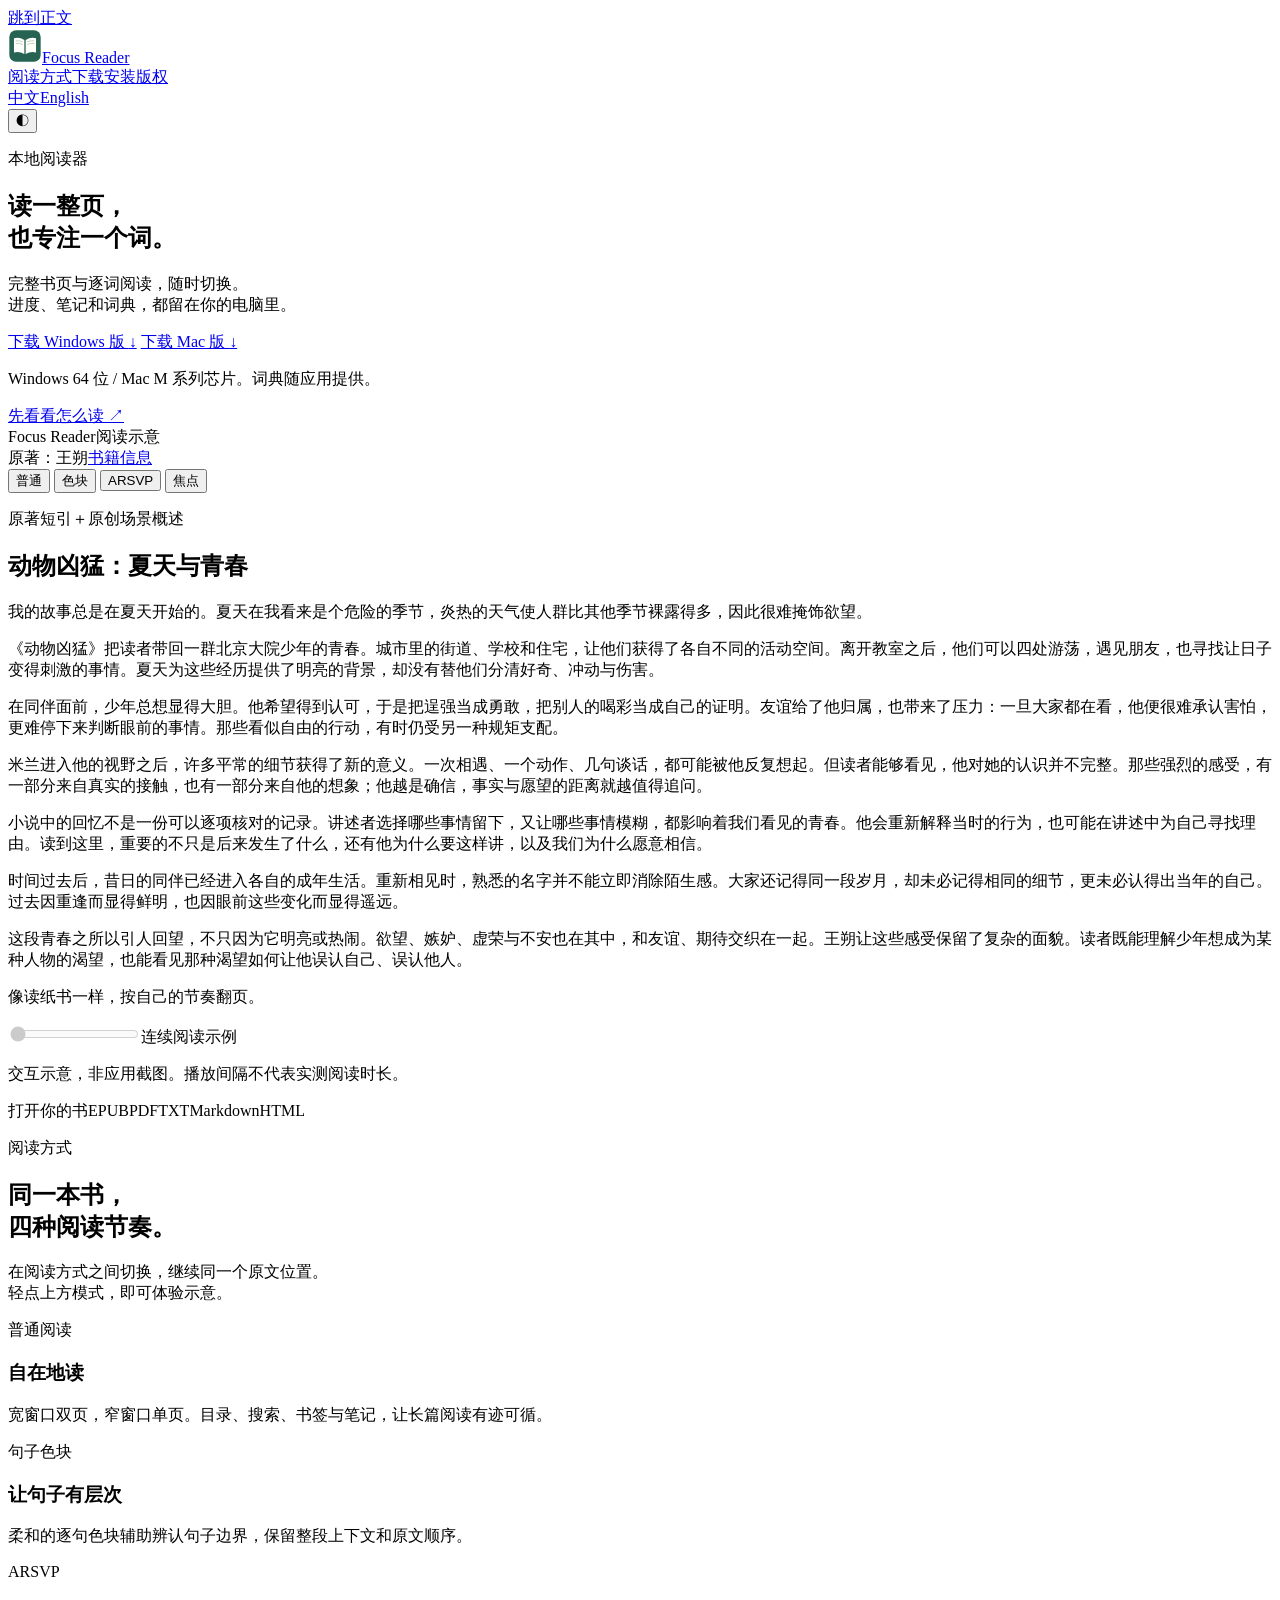
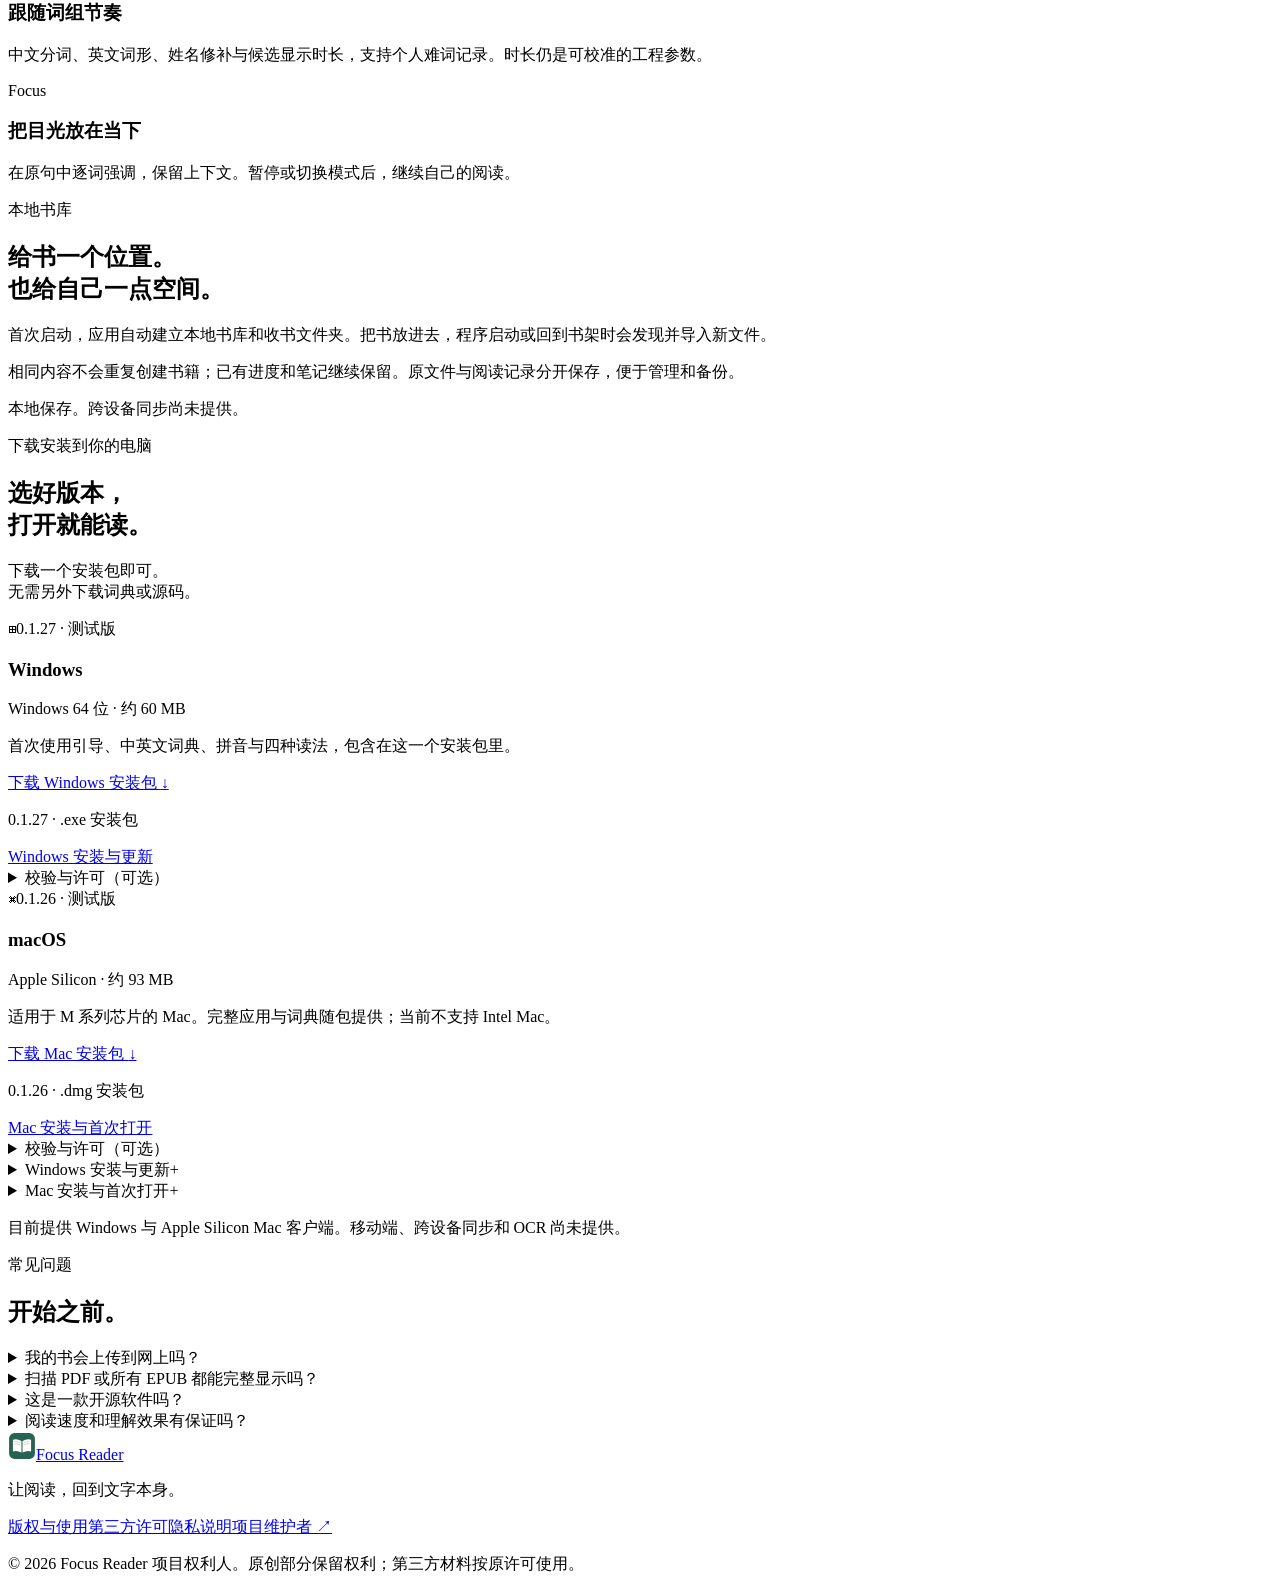
==== index.html @ 26885575 "Prevent stale cached scripts from truncating the Focus reading demo" ====
<!doctype html>
<html lang="zh-CN">
<head>
  <meta charset="UTF-8">
  <meta name="viewport" content="width=device-width,initial-scale=1">
  <meta name="description" content="Focus Reader，本地桌面阅读器。普通阅读、逐句色块、中英文 ARSVP 与焦点跟读，让阅读保持自己的节奏。">
  <meta http-equiv="Content-Security-Policy" content="default-src 'self'; script-src 'self'; style-src 'self'; img-src 'self' data:; connect-src 'self'; object-src 'none'; base-uri 'self'; form-action 'none'">
  <meta name="referrer" content="strict-origin-when-cross-origin">
  <meta name="color-scheme" content="light dark">
  <title>Focus Reader · 把注意力留给文字</title>
  <link rel="icon" href="icon.svg" type="image/svg+xml">
  <script src="assets/language.ee6a995ed6f2.js"></script>
  <link rel="stylesheet" href="assets/styles.e9c4fc1f1f86.css">
  <script src="assets/site.2d496750d5d3.js" defer></script>
</head>
<body>
  <a class="skip" href="#main">跳到正文</a>
  <header class="nav wrap">
    <a class="brand" href="./" aria-label="Focus Reader 首页"><img src="icon.svg" alt="" width="34" height="34">Focus Reader</a>
    <nav aria-label="主导航"><a href="#experience">阅读方式</a><a href="#download">下载安装</a><a href="copyright.html">版权</a></nav>
    <div class="nav-controls"><div class="language-switch" aria-label="切换网站语言"><a href="?lang=zh" data-language="zh" lang="zh-CN">中文</a><a href="en/?lang=en" data-language="en" lang="en">English</a></div><button class="theme" id="theme-toggle" type="button" aria-label="切换深色外观" aria-pressed="false">◐</button></div>
  </header>
  <main id="main">
    <section class="hero wrap" aria-labelledby="hero-title">
      <div class="hero-copy">
        <p class="eyebrow">本地阅读器</p>
        <h1 id="hero-title">读一整页，<br>也专注一个词。</h1>
        <p class="lead">完整书页与逐词阅读，随时切换。<br>进度、笔记和词典，都留在你的电脑里。</p>
        <div class="hero-actions">
          <a class="button primary" data-windows-download href="https://github.com/f4freak1995-dev/focus-reader/releases/download/v0.1.27-windows/Focus-Reader-0.1.27-Windows-x64-setup.exe">下载 Windows 版 <span aria-hidden="true">↓</span></a>
          <a class="button secondary" data-mac-download href="https://github.com/f4freak1995-dev/focus-reader/releases/download/v0.1.26-macos-testing/Focus-Reader-0.1.26-macOS-AppleSilicon-testing.dmg">下载 Mac 版 <span aria-hidden="true">↓</span></a>
        </div>
        <p class="hero-note">Windows 64 位 / Mac M 系列芯片。词典随应用提供。</p>
        <a class="text-link" href="#experience">先看看怎么读 <span aria-hidden="true">↗</span></a>
      </div>
      <div class="reader-demo" aria-label="阅读界面交互示意">
        <div class="demo-top"><span><i class="window-dot"></i><i class="window-dot"></i><i class="window-dot"></i></span><span>Focus Reader</span><span class="demo-top-right">阅读示意</span></div>
        <div class="demo-inner">
          <div class="demo-meta"><span data-sample-slot="author">原著：王朔</span><a data-sample-slot="source" href="https://opac.uibe.edu.cn/opac/book/7332062c96f7b9ac495d5353db7b7476">书籍信息</a></div>
          <div class="tabs" role="tablist" aria-label="体验四种阅读模式">
            <button id="tab-normal" role="tab" aria-selected="true" aria-controls="reading-panel" tabindex="0" data-mode="normal">普通</button>
            <button id="tab-color" role="tab" aria-selected="false" aria-controls="reading-panel" tabindex="-1" data-mode="color">色块</button>
            <button id="tab-arsvp" role="tab" aria-selected="false" aria-controls="reading-panel" tabindex="-1" data-mode="arsvp">ARSVP</button>
            <button id="tab-focus" role="tab" aria-selected="false" aria-controls="reading-panel" tabindex="-1" data-mode="focus">焦点</button>
          </div>
          <div id="reading-panel" class="page-text normal" role="tabpanel" aria-labelledby="tab-normal" tabindex="0">
            <p class="chapter-label" data-sample-slot="edition">原著短引＋原创场景概述</p>
            <h2 data-sample-slot="title">动物凶猛：夏天与青春</h2>
            <div class="sample" data-sample-slot="text">
<p class="sample-paragraph"><span class="s1">我的故事总是在夏天开始的。</span><span class="s2">夏天在我看来是个危险的季节，炎热的天气使人群比其他季节裸露得多，因此很难掩饰欲望。</span></p>
<p class="sample-paragraph"><span class="s1">《动物凶猛》把读者带回一群北京大院少年的青春。</span><span class="s2">城市里的街道、学校和住宅，让他们获得了各自不同的活动空间。</span><span class="s3">离开教室之后，他们可以四处游荡，遇见朋友，也寻找让日子变得刺激的事情。</span><span class="s1">夏天为这些经历提供了明亮的背景，却没有替他们分清好奇、冲动与伤害。</span></p>
<p class="sample-paragraph"><span class="s1">在同伴面前，少年总想显得大胆。</span><span class="s2">他希望得到认可，于是把逞强当成勇敢，把别人的喝彩当成自己的证明。</span><span class="s3">友谊给了他归属，也带来了压力：一旦大家都在看，他便很难承认害怕，更难停下来判断眼前的事情。</span><span class="s1">那些看似自由的行动，有时仍受另一种规矩支配。</span></p>
<p class="sample-paragraph"><span class="s1">米兰进入他的视野之后，许多平常的细节获得了新的意义。</span><span class="s2">一次相遇、一个动作、几句谈话，都可能被他反复想起。</span><span class="s3">但读者能够看见，他对她的认识并不完整。</span><span class="s1">那些强烈的感受，有一部分来自真实的接触，也有一部分来自他的想象；他越是确信，事实与愿望的距离就越值得追问。</span></p>
<p class="sample-paragraph"><span class="s1">小说中的回忆不是一份可以逐项核对的记录。</span><span class="s2">讲述者选择哪些事情留下，又让哪些事情模糊，都影响着我们看见的青春。</span><span class="s3">他会重新解释当时的行为，也可能在讲述中为自己寻找理由。</span><span class="s1">读到这里，重要的不只是后来发生了什么，还有他为什么要这样讲，以及我们为什么愿意相信。</span></p>
<p class="sample-paragraph"><span class="s1">时间过去后，昔日的同伴已经进入各自的成年生活。</span><span class="s2">重新相见时，熟悉的名字并不能立即消除陌生感。</span><span class="s3">大家还记得同一段岁月，却未必记得相同的细节，更未必认得出当年的自己。</span><span class="s1">过去因重逢而显得鲜明，也因眼前这些变化而显得遥远。</span></p>
<p class="sample-paragraph"><span class="s1">这段青春之所以引人回望，不只因为它明亮或热闹。</span><span class="s2">欲望、嫉妒、虚荣与不安也在其中，和友谊、期待交织在一起。</span><span class="s3">王朔让这些感受保留了复杂的面貌。</span><span class="s1">读者既能理解少年想成为某种人物的渴望，也能看见那种渴望如何让他误认自己、误认他人。</span></p>
</div>
            <div class="word-stage" hidden><span class="word-label">当前词组</span><strong id="current-word" data-sample-slot="firstWord">我的</strong></div>
            <div class="focus-line" hidden></div>

          </div>
          <p class="demo-hint" id="mode-caption" aria-live="polite">像读纸书一样，按自己的节奏翻页。</p>
          <div class="demo-controls" hidden>
            <button id="play-demo" class="play" type="button" aria-pressed="false">开始体验</button>
            <button id="restart-demo" class="demo-restart" type="button" aria-label="从头阅读">↺</button>
            <label class="demo-speed"><span>速度</span><select id="demo-speed"><option value="1">1×</option><option value="1.5">1.5×</option><option value="2">2×</option></select></label>
          </div>
          <div class="demo-progress"><input id="demo-seek" type="range" min="0" max="30" step="1" value="0" aria-label="示例阅读位置" disabled><span id="demo-location" data-sample-slot="progress">连续阅读示例</span></div>
        </div>
        <p class="demo-disclaimer">交互示意，非应用截图。播放间隔不代表实测阅读时长。</p>
      </div>
    </section>
    <div class="format-strip wrap"><span>打开你的书</span><span>EPUB</span><span>PDF</span><span>TXT</span><span>Markdown</span><span>HTML</span></div>
    <section id="experience" class="section wrap" aria-labelledby="experience-title">
      <div class="section-heading"><p class="eyebrow">阅读方式</p><h2 id="experience-title">同一本书，<br>四种阅读节奏。</h2><p>在阅读方式之间切换，继续同一个原文位置。<br>轻点上方模式，即可体验示意。</p></div>
      <div class="features">
        <article><span class="feature-no">普通阅读</span><h3>自在地读</h3><p>宽窗口双页，窄窗口单页。目录、搜索、书签与笔记，让长篇阅读有迹可循。</p></article>
        <article><span class="feature-no">句子色块</span><h3>让句子有层次</h3><p>柔和的逐句色块辅助辨认句子边界，保留整段上下文和原文顺序。</p></article>
        <article><span class="feature-no">ARSVP</span><h3>跟随词组节奏</h3><p>中文分词、英文词形、姓名修补与候选显示时长，支持个人难词记录。时长仍是可校准的工程参数。</p></article>
        <article><span class="feature-no">Focus</span><h3>把目光放在当下</h3><p>在原句中逐词强调，保留上下文。暂停或切换模式后，继续自己的阅读。</p></article>
      </div>
    </section>
    <section class="library-section">
      <div class="wrap library-grid"><div><p class="eyebrow">本地书库</p><h2>给书一个位置。<br>也给自己一点空间。</h2></div><div class="library-copy"><p>首次启动，应用自动建立本地书库和收书文件夹。把书放进去，程序启动或回到书架时会发现并导入新文件。</p><p>相同内容不会重复创建书籍；已有进度和笔记继续保留。原文件与阅读记录分开保存，便于管理和备份。</p><span class="small-label">本地保存。跨设备同步尚未提供。</span></div></div>
    </section>
    <section id="download" class="section wrap" aria-labelledby="download-title">
      <div class="download-heading"><div><p class="eyebrow">下载安装到你的电脑</p><h2 id="download-title">选好版本，<br>打开就能读。</h2></div><p>下载一个安装包即可。<br>无需另外下载词典或源码。</p></div>
      <div class="download-platforms">
        <article class="download-card windows-download" id="windows-release" data-platform="windows">
          <div class="card-top"><span class="platform-icon" aria-hidden="true">⊞</span><span class="pill">0.1.27 · 测试版</span></div>
          <h3>Windows</h3><p class="platform-detail">Windows 64 位 · 约 60 MB</p>
          <p>首次使用引导、中英文词典、拼音与四种读法，包含在这一个安装包里。</p>
          <a class="button primary" data-windows-download href="https://github.com/f4freak1995-dev/focus-reader/releases/download/v0.1.27-windows/Focus-Reader-0.1.27-Windows-x64-setup.exe">下载 Windows 安装包 <span aria-hidden="true">↓</span></a>
          <p class="download-status" id="windows-status">0.1.27 · .exe 安装包</p>
          <a class="text-link" href="#windows-install">Windows 安装与更新</a>
          <details class="checksum"><summary>校验与许可（可选）</summary><code id="windows-hash">50075d830ff467c4a71d634f4842d98f9c08872d10078eed18a9a4a5bb893d3d</code><p><a href="https://github.com/f4freak1995-dev/focus-reader/releases/download/v0.1.27-windows/SHA256SUMS.txt">下载校验清单</a> · <a href="https://github.com/f4freak1995-dev/focus-reader/releases/download/v0.1.27-windows/Focus-Reader-0.1.27-Third-Party-Notices.zip">第三方通知</a></p><p>当前 Windows 测试版未做发布签名。</p></details>
        </article>
        <article class="download-card mac-download" data-platform="mac">
          <div class="card-top"><span class="platform-icon" aria-hidden="true">⌘</span><span class="pill">0.1.26 · 测试版</span></div>
          <h3>macOS</h3><p class="platform-detail">Apple Silicon · 约 93 MB</p>
          <p>适用于 M 系列芯片的 Mac。完整应用与词典随包提供；当前不支持 Intel Mac。</p>
          <a class="button primary" data-mac-download href="https://github.com/f4freak1995-dev/focus-reader/releases/download/v0.1.26-macos-testing/Focus-Reader-0.1.26-macOS-AppleSilicon-testing.dmg">下载 Mac 安装包 <span aria-hidden="true">↓</span></a>
          <p class="download-status" id="mac-status">0.1.26 · .dmg 安装包</p>
          <a class="text-link" href="#mac-install">Mac 安装与首次打开</a>
          <details class="checksum"><summary>校验与许可（可选）</summary><code id="mac-hash">46694acb97533a082efba105bd6e0d83851840b0fd268b4d8a2ce6a891030dfa</code><p><a href="https://github.com/f4freak1995-dev/focus-reader/releases/download/v0.1.26-macos-testing/SHA256SUMS.txt">下载校验清单</a> · <a href="third-party.html">第三方许可</a></p><p>当前 Mac 测试版尚未经过 Apple 公证。</p></details>
        </article>
      </div>
      <div class="installation-guides" id="install">
        <details class="platform-install" id="windows-install"><summary><span>Windows 安装与更新</span><span aria-hidden="true">+</span></summary><div class="platform-install-content">
          <ol class="install-steps"><li><span class="step-number" aria-hidden="true">1</span><h4>下载一个安装包</h4><p>点击 Windows 下载按钮，在“下载”文件夹中找到 .exe 文件。</p></li><li><span class="step-number" aria-hidden="true">2</span><h4>双击，按向导安装</h4><p>程序和词典一起安装。已有安装版可用新版安装包更新，无需删除原书库。</p></li><li><span class="step-number" aria-hidden="true">3</span><h4>打开自己的书</h4><p>从桌面或开始菜单打开 Focus Reader，导入书籍，或先试读内置示例。</p></li></ol>
          <p class="books-tip">首次启动自动建立本地书库，也可以在应用中选择书库目录。</p>
          <p class="help-reference">若系统提示未知发布者，请先确认安装包来自本页，并核对校验信息。不要关闭系统安全保护。</p>
        </div></details>
        <details class="platform-install" id="mac-install"><summary><span>Mac 安装与首次打开</span><span aria-hidden="true">+</span></summary><div class="platform-install-content"><div id="mac-install-steps" class="install-guide"><h3>下载后，这样安装</h3><ol class="install-steps"><li><span class="step-number" aria-hidden="true">1</span><h4>打开下载的文件</h4><p>在访达的“下载”文件夹中，双击刚下载的 <strong>.dmg</strong> 文件。</p></li><li><span class="step-number" aria-hidden="true">2</span><h4>拖进“应用程序”</h4><p>在打开的窗口里，把 <strong>Focus Reader</strong> 拖到 <strong>Applications（应用程序）</strong> 文件夹。</p></li><li><span class="step-number" aria-hidden="true">3</span><h4>打开，开始阅读</h4><p>从访达的“应用程序”打开 <strong>Focus Reader</strong>。首次启动会自动建立书库。</p></li></ol>
        <p class="books-tip">以后收书：把书放进 <strong>文稿 → Focus Reader → Books</strong>，启动应用或回到书架时会自动导入。</p></div> <details id="mac-open-help" class="install-help">
          <summary>Mac 提示“Apple 无法检查其是否包含恶意软件”？</summary>
          <div class="open-help-content">
            <div class="alert-example" aria-label="无法打开提示的文字示意"><img src="icon.svg" alt="" width="40" height="40"><div><span class="example-label">提示示意</span><p>无法打开“Focus Reader”，因为 Apple 无法检查其是否包含恶意软件。</p></div></div>
            <p class="help-context">当前 Mac 测试版尚未经过 Apple 公证，所以系统可能出现这类提示。<strong>这不表示 Apple 已确认应用安全。</strong> 下面的方法只适用于“无法检查”或“无法验证开发者”；请先确认安装包来自本页，并在你信任该应用、确认文件未被改动时继续。</p>
            <h4>按顺序操作</h4>
            <ol class="open-help-steps">
              <li><strong>先关闭提示。</strong> 点弹窗里的“好”或“完成”。“在访达中显示”只会定位文件，不会打开应用。</li>
              <li><strong>把应用装进“应用程序”。</strong> 如果还停留在有两个图标的 DMG 窗口，把 Focus Reader 拖到 Applications（应用程序），等复制完成。</li>
              <li><strong>从“应用程序”尝试打开一次。</strong> 打开访达 → 应用程序，双击 Focus Reader。若再次出现同样提示，关闭它，再做下一步。</li>
              <li><strong>打开“隐私与安全性”。</strong> 点屏幕左上角  → 系统设置 → 隐私与安全性，向下滚动到“安全性”附近。</li>
              <li><strong>找到 Focus Reader 的拦截记录。</strong> 确认提示对应的是 Focus Reader，然后点旁边的“仍要打开”（文字可能随系统版本稍有不同）。</li>
              <li><strong>再次确认“打开”。</strong> 按 macOS 的提示完成确认，再点“打开”。成功后，以后通常可以直接从“应用程序”启动。</li>
            </ol>
            <div class="settings-example" aria-label="系统设置路径示意"><span> 系统设置</span><span aria-hidden="true">→</span><span>隐私与安全性</span><span aria-hidden="true">→</span><span>Focus Reader 的提示</span><span class="example-choice">仍要打开</span><small>路径示意，实际界面以你的 macOS 版本为准。</small></div>
            <div class="help-cases">
              <div><h4>没有找到“仍要打开”？</h4><p>先确认第 2 步复制已完成，并且第 3 步打开的是“应用程序”里的 Focus Reader。再尝试打开一次，返回“隐私与安全性”查看，并向下滚动。公司或学校管理的 Mac 可能限制此操作，需要联系管理员。</p></div>
              <div><h4>提示“已损坏”或“将损坏你的电脑”？</h4><p>这是另一类提示，请停止打开，重新从官方下载并反馈完整提示。此教程不适用于这类警告，也不能保证重新下载就能解决。</p></div>
              <div><h4>提示与芯片或版本不兼容？</h4><p>点  → 关于本机，核对 macOS 版本和芯片。当前 Mac 安装包仅供 M 系列芯片使用，Intel Mac 不能使用这个包。</p></div>
            </div>
            <p class="help-reference">步骤依据 <a href="https://support.apple.com/zh-cn/102445" rel="noopener noreferrer">Apple 官方打开 App 说明</a>。仍无法启动时，<a href="https://github.com/f4freak1995-dev/focus-reader/issues/new" rel="noopener noreferrer">反馈启动问题</a>，附上系统版本、芯片和提示文字；截图请只保留错误窗口并遮盖个人信息。</p>
          </div>
        </details></div></details>
      </div>
      <p class="release-boundary">目前提供 Windows 与 Apple Silicon Mac 客户端。移动端、跨设备同步和 OCR 尚未提供。</p>
    </section>
    <section class="faq wrap section" aria-labelledby="faq-title"><div class="faq-title"><p class="eyebrow">常见问题</p><h2 id="faq-title">开始之前。</h2></div><div class="faq-list">
      <details><summary>我的书会上传到网上吗？</summary><p>当前应用使用本地书库，没有账号或云同步。本网站不会读取你的书籍，不含追踪脚本；外部托管服务仍会按自身政策记录访问信息。</p></details>
      <details><summary>扫描 PDF 或所有 EPUB 都能完整显示吗？</summary><p>当前没有 OCR。扫描 PDF 可以看原页；复杂排版、脚注和出版样式仍在改进。真正加密的 EPUB 正文也存在限制。</p></details>
      <details><summary>这是一款开源软件吗？</summary><p>目前原创阅读器源码保持非公开。公开网站只提供产品信息、发布说明及许可通知；第三方组件继续遵循各自许可。</p></details>
      <details><summary>阅读速度和理解效果有保证吗？</summary><p>没有。ARSVP 和焦点模式提供另一种呈现方式，候选时长需要实际阅读校准；本项目不声称已有提高理解能力的验证结论。</p></details>
    </div></section>
  </main>
  <footer class="wrap footer"><div class="footer-brand"><a class="brand" href="./"><img src="icon.svg" alt="" width="28" height="28">Focus Reader</a><p>让阅读，回到文字本身。</p></div><div class="footer-links"><a href="copyright.html">版权与使用</a><a href="third-party.html">第三方许可</a><a href="privacy.html">隐私说明</a><a href="https://github.com/f4freak1995-dev" rel="noopener noreferrer">项目维护者 ↗</a></div><p class="copyright">© 2026 Focus Reader 项目权利人。原创部分保留权利；第三方材料按原许可使用。</p></footer>
</body>
</html>
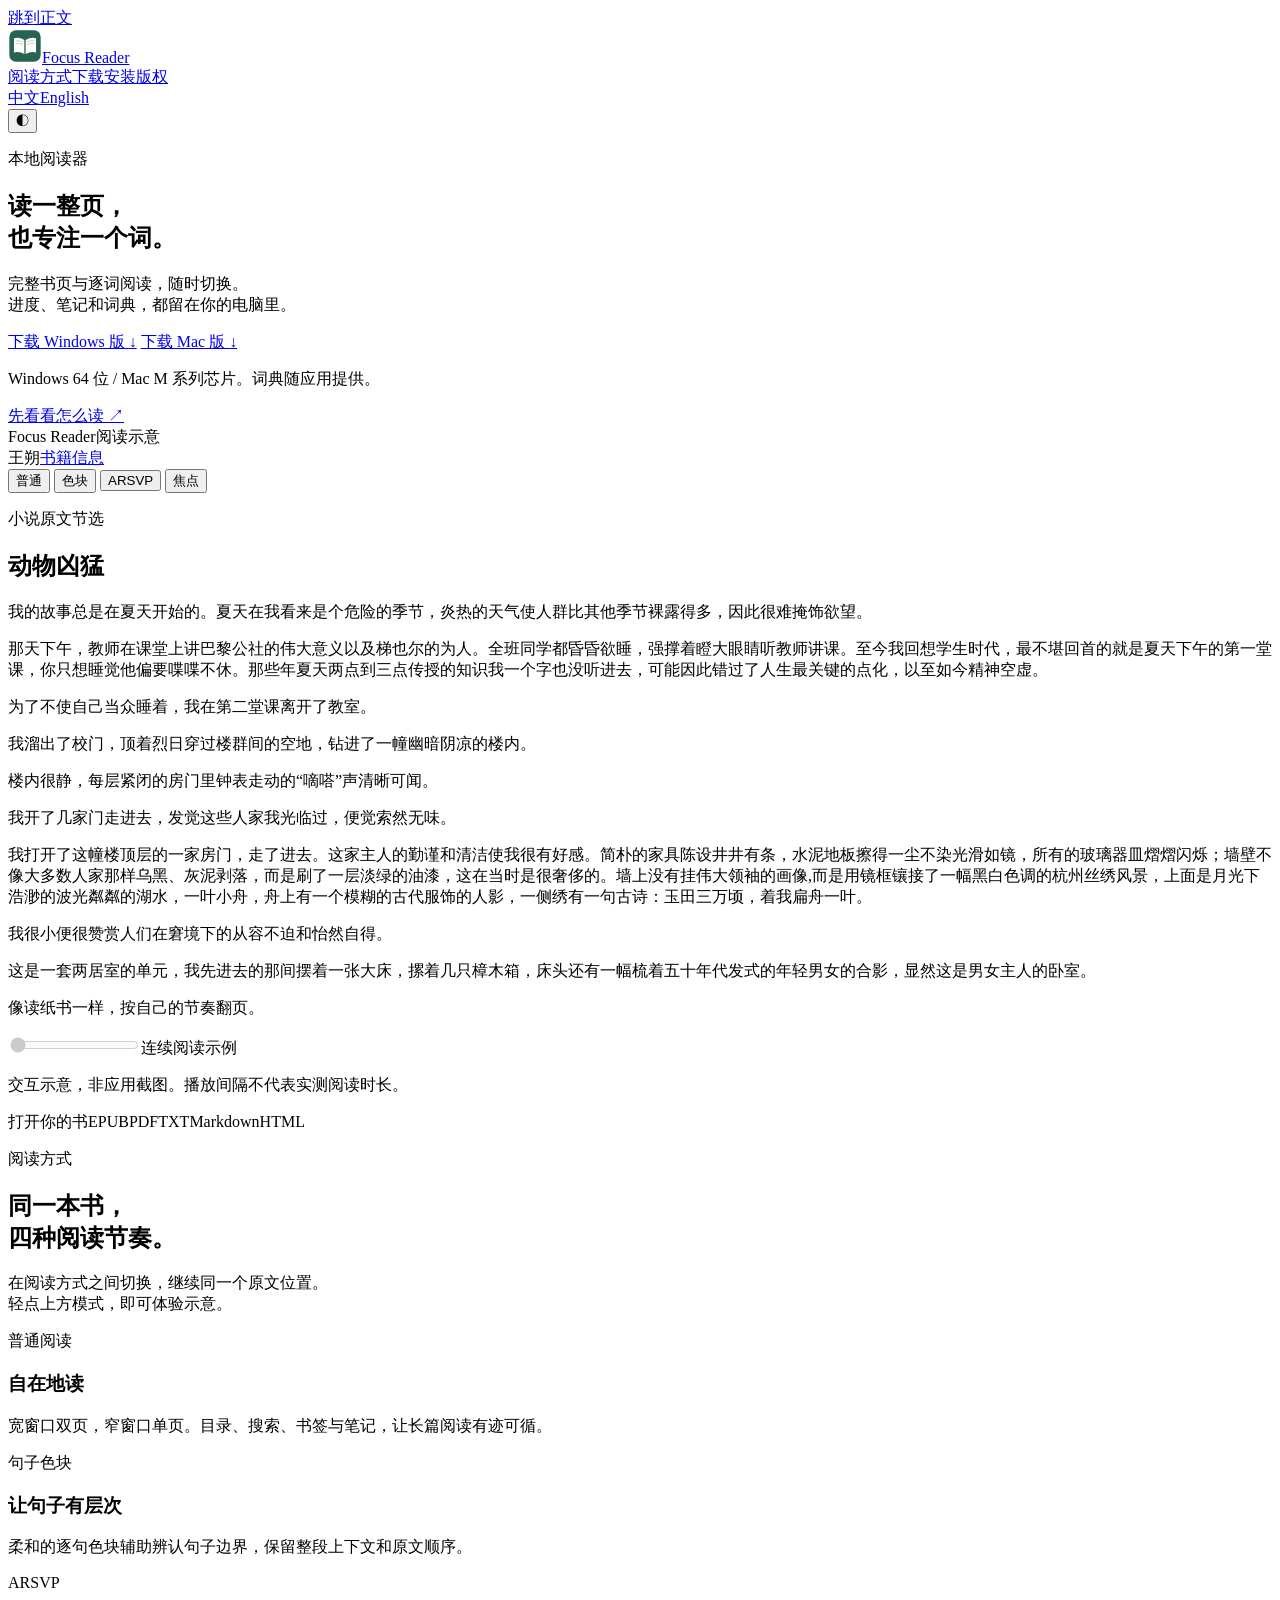
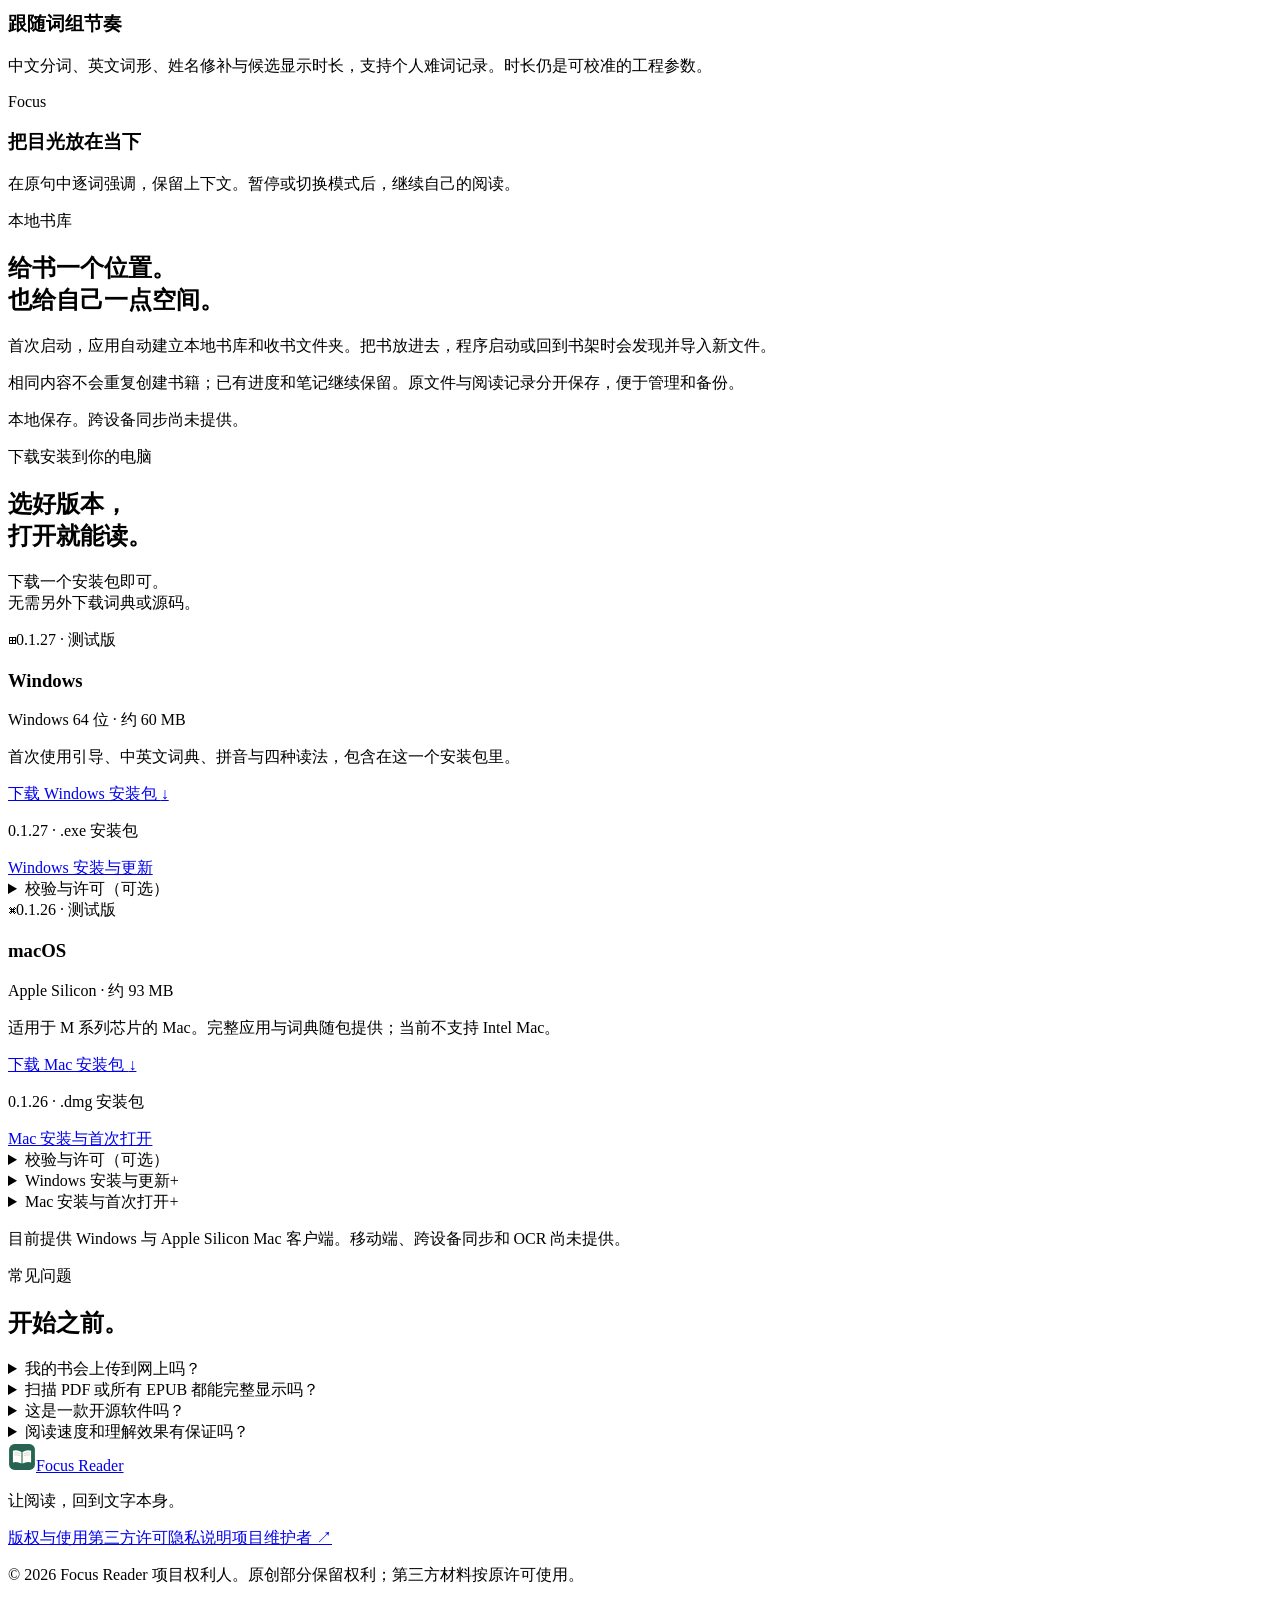
==== commit ea2ac769: "Replace the Chinese overview with the user's original novel excerpt" ====
--- a/index.html
+++ b/index.html
@@ -36,7 +36,7 @@
       <div class="reader-demo" aria-label="阅读界面交互示意">
         <div class="demo-top"><span><i class="window-dot"></i><i class="window-dot"></i><i class="window-dot"></i></span><span>Focus Reader</span><span class="demo-top-right">阅读示意</span></div>
         <div class="demo-inner">
-          <div class="demo-meta"><span data-sample-slot="author">原著：王朔</span><a data-sample-slot="source" href="https://opac.uibe.edu.cn/opac/book/7332062c96f7b9ac495d5353db7b7476">书籍信息</a></div>
+          <div class="demo-meta"><span data-sample-slot="author">王朔</span><a data-sample-slot="source" href="https://opac.uibe.edu.cn/opac/book/7332062c96f7b9ac495d5353db7b7476">书籍信息</a></div>
           <div class="tabs" role="tablist" aria-label="体验四种阅读模式">
             <button id="tab-normal" role="tab" aria-selected="true" aria-controls="reading-panel" tabindex="0" data-mode="normal">普通</button>
             <button id="tab-color" role="tab" aria-selected="false" aria-controls="reading-panel" tabindex="-1" data-mode="color">色块</button>
@@ -44,16 +44,18 @@
             <button id="tab-focus" role="tab" aria-selected="false" aria-controls="reading-panel" tabindex="-1" data-mode="focus">焦点</button>
           </div>
           <div id="reading-panel" class="page-text normal" role="tabpanel" aria-labelledby="tab-normal" tabindex="0">
-            <p class="chapter-label" data-sample-slot="edition">原著短引＋原创场景概述</p>
-            <h2 data-sample-slot="title">动物凶猛：夏天与青春</h2>
+            <p class="chapter-label" data-sample-slot="edition">小说原文节选</p>
+            <h2 data-sample-slot="title">动物凶猛</h2>
             <div class="sample" data-sample-slot="text">
 <p class="sample-paragraph"><span class="s1">我的故事总是在夏天开始的。</span><span class="s2">夏天在我看来是个危险的季节，炎热的天气使人群比其他季节裸露得多，因此很难掩饰欲望。</span></p>
-<p class="sample-paragraph"><span class="s1">《动物凶猛》把读者带回一群北京大院少年的青春。</span><span class="s2">城市里的街道、学校和住宅，让他们获得了各自不同的活动空间。</span><span class="s3">离开教室之后，他们可以四处游荡，遇见朋友，也寻找让日子变得刺激的事情。</span><span class="s1">夏天为这些经历提供了明亮的背景，却没有替他们分清好奇、冲动与伤害。</span></p>
-<p class="sample-paragraph"><span class="s1">在同伴面前，少年总想显得大胆。</span><span class="s2">他希望得到认可，于是把逞强当成勇敢，把别人的喝彩当成自己的证明。</span><span class="s3">友谊给了他归属，也带来了压力：一旦大家都在看，他便很难承认害怕，更难停下来判断眼前的事情。</span><span class="s1">那些看似自由的行动，有时仍受另一种规矩支配。</span></p>
-<p class="sample-paragraph"><span class="s1">米兰进入他的视野之后，许多平常的细节获得了新的意义。</span><span class="s2">一次相遇、一个动作、几句谈话，都可能被他反复想起。</span><span class="s3">但读者能够看见，他对她的认识并不完整。</span><span class="s1">那些强烈的感受，有一部分来自真实的接触，也有一部分来自他的想象；他越是确信，事实与愿望的距离就越值得追问。</span></p>
-<p class="sample-paragraph"><span class="s1">小说中的回忆不是一份可以逐项核对的记录。</span><span class="s2">讲述者选择哪些事情留下，又让哪些事情模糊，都影响着我们看见的青春。</span><span class="s3">他会重新解释当时的行为，也可能在讲述中为自己寻找理由。</span><span class="s1">读到这里，重要的不只是后来发生了什么，还有他为什么要这样讲，以及我们为什么愿意相信。</span></p>
-<p class="sample-paragraph"><span class="s1">时间过去后，昔日的同伴已经进入各自的成年生活。</span><span class="s2">重新相见时，熟悉的名字并不能立即消除陌生感。</span><span class="s3">大家还记得同一段岁月，却未必记得相同的细节，更未必认得出当年的自己。</span><span class="s1">过去因重逢而显得鲜明，也因眼前这些变化而显得遥远。</span></p>
-<p class="sample-paragraph"><span class="s1">这段青春之所以引人回望，不只因为它明亮或热闹。</span><span class="s2">欲望、嫉妒、虚荣与不安也在其中，和友谊、期待交织在一起。</span><span class="s3">王朔让这些感受保留了复杂的面貌。</span><span class="s1">读者既能理解少年想成为某种人物的渴望，也能看见那种渴望如何让他误认自己、误认他人。</span></p>
+<p class="sample-paragraph"><span class="s3">那天下午，教师在课堂上讲巴黎公社的伟大意义以及梯也尔的为人。</span><span class="s1">全班同学都昏昏欲睡，强撑着瞪大眼睛听教师讲课。</span><span class="s2">至今我回想学生时代，最不堪回首的就是夏天下午的第一堂课，你只想睡觉他偏要喋喋不休。</span><span class="s3">那些年夏天两点到三点传授的知识我一个字也没听进去，可能因此错过了人生最关键的点化，以至如今精神空虚。</span></p>
+<p class="sample-paragraph"><span class="s1">为了不使自己当众睡着，我在第二堂课离开了教室。</span></p>
+<p class="sample-paragraph"><span class="s2">我溜出了校门，顶着烈日穿过楼群间的空地，钻进了一幢幽暗阴凉的楼内。</span></p>
+<p class="sample-paragraph"><span class="s3">楼内很静，每层紧闭的房门里钟表走动的“嘀嗒”声清晰可闻。</span></p>
+<p class="sample-paragraph"><span class="s1">我开了几家门走进去，发觉这些人家我光临过，便觉索然无味。</span></p>
+<p class="sample-paragraph"><span class="s2">我打开了这幢楼顶层的一家房门，走了进去。</span><span class="s3">这家主人的勤谨和清洁使我很有好感。</span><span class="s1">简朴的家具陈设井井有条，水泥地板擦得一尘不染光滑如镜，所有的玻璃器皿熠熠闪烁；墙壁不像大多数人家那样乌黑、灰泥剥落，而是刷了一层淡绿的油漆，这在当时是很奢侈的。</span><span class="s2">墙上没有挂伟大领袖的画像,而是用镜框镶接了一幅黑白色调的杭州丝绣风景，上面是月光下浩渺的波光粼粼的湖水，一叶小舟，舟上有一个模糊的古代服饰的人影，一侧绣有一句古诗：玉田三万顷，着我扁舟一叶。</span></p>
+<p class="sample-paragraph"><span class="s3">我很小便很赞赏人们在窘境下的从容不迫和怡然自得。</span></p>
+<p class="sample-paragraph"><span class="s1">这是一套两居室的单元，我先进去的那间摆着一张大床，摞着几只樟木箱，床头还有一幅梳着五十年代发式的年轻男女的合影，显然这是男女主人的卧室。</span></p>
 </div>
             <div class="word-stage" hidden><span class="word-label">当前词组</span><strong id="current-word" data-sample-slot="firstWord">我的</strong></div>
             <div class="focus-line" hidden></div>
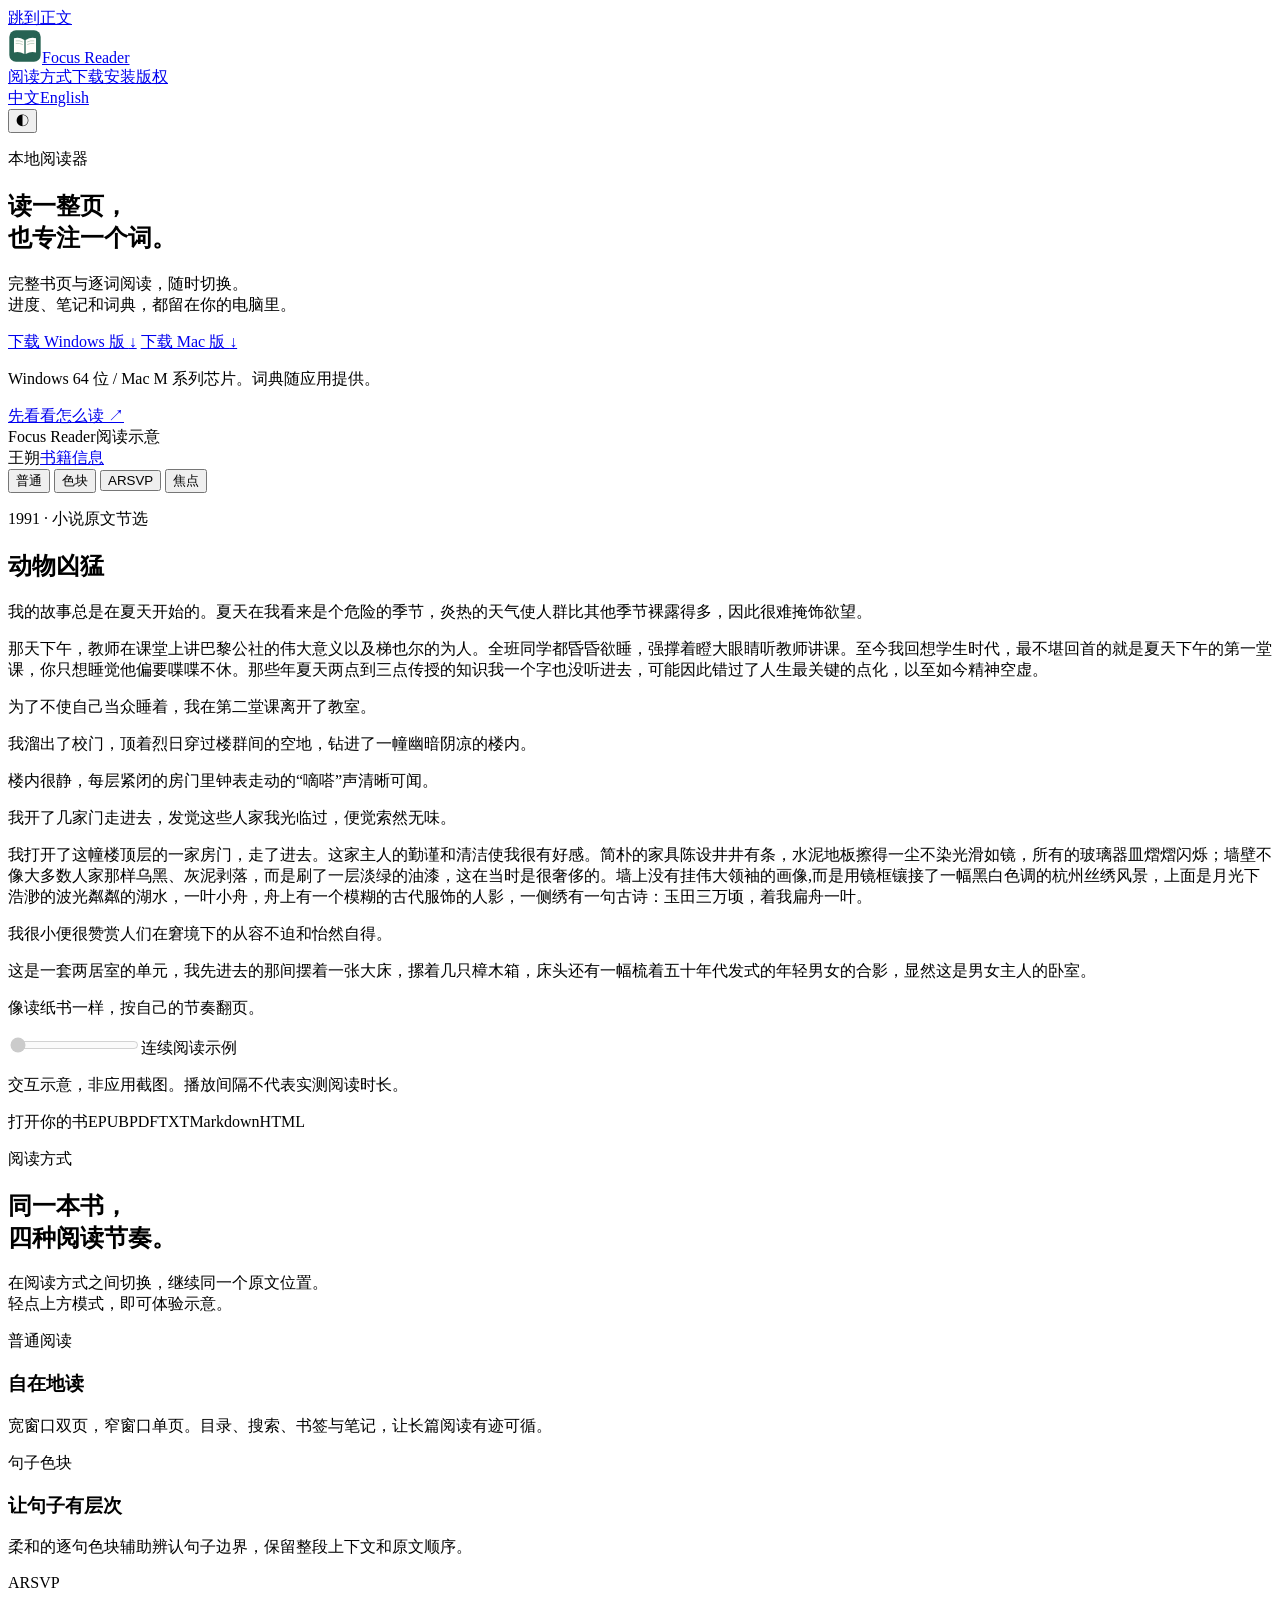
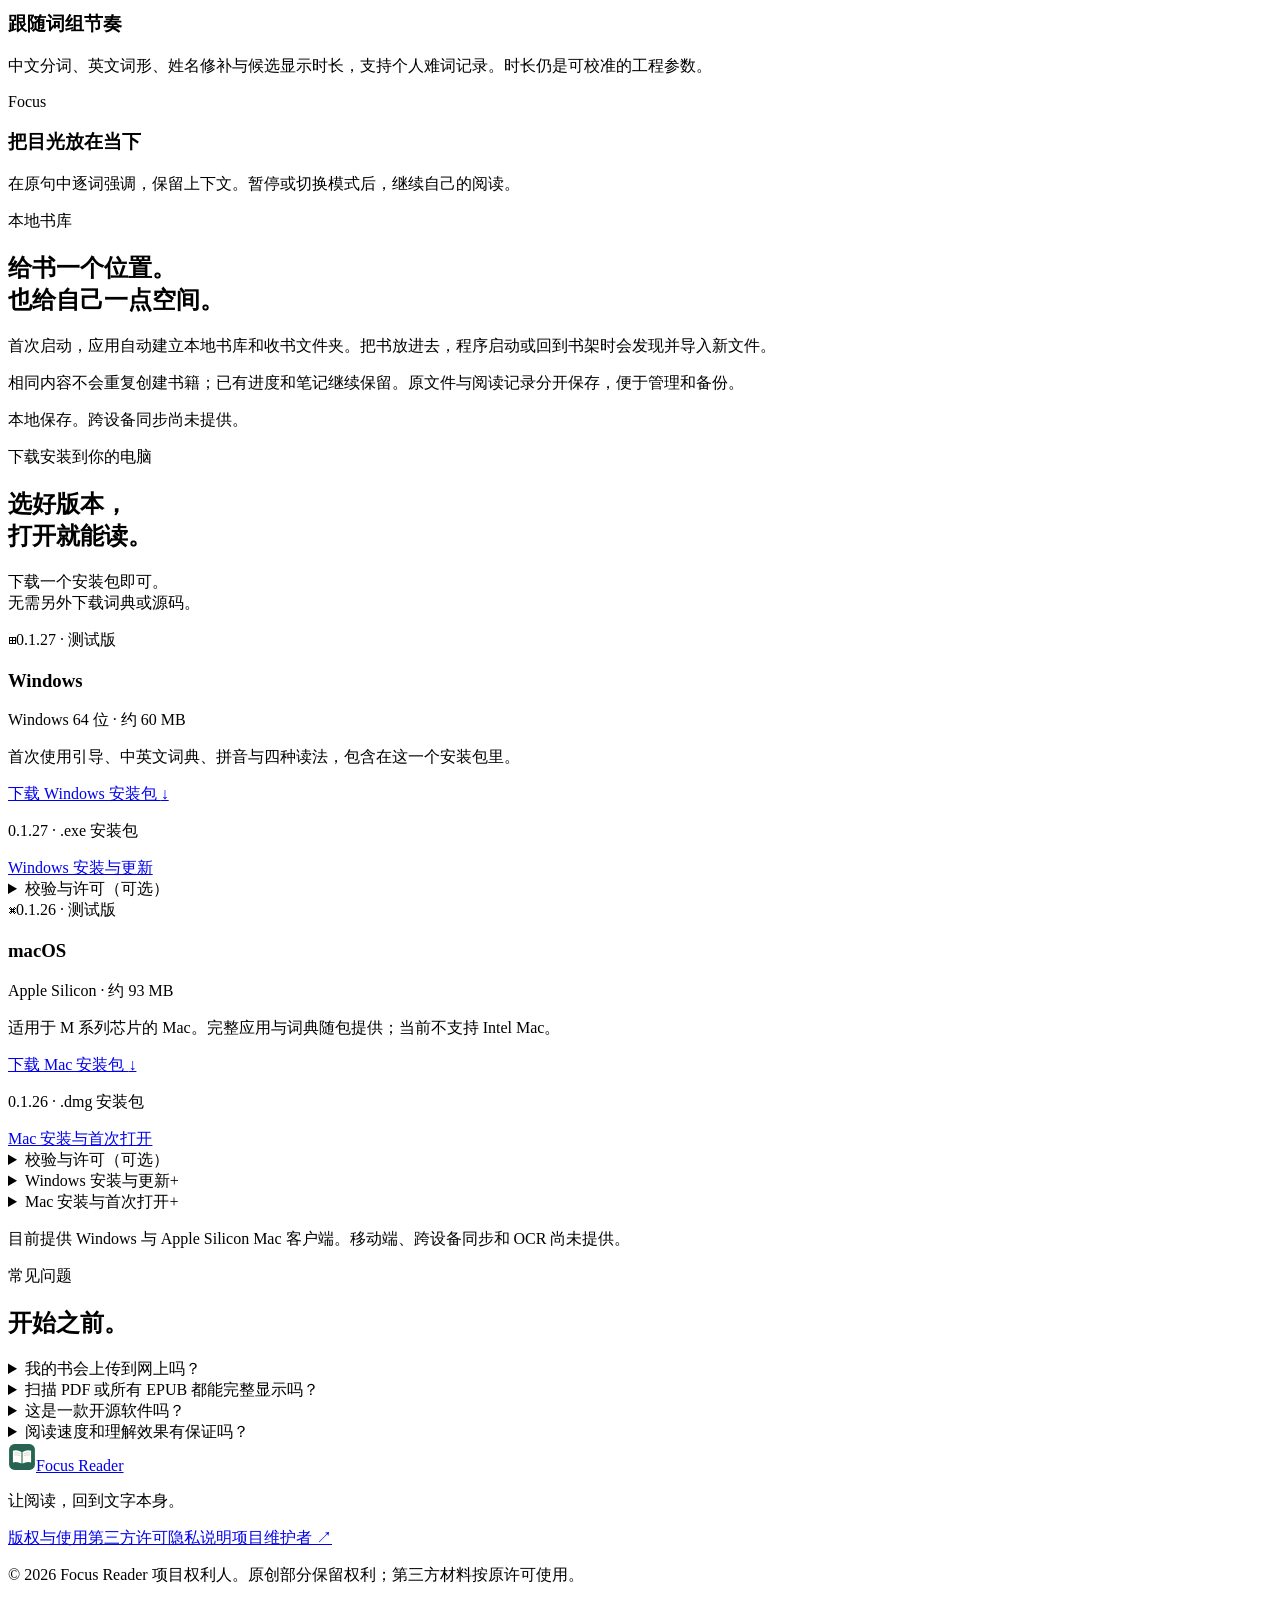
==== commit 6f7abe90: "Show the original 1991 publication year for the Chinese example" ====
--- a/index.html
+++ b/index.html
@@ -44,7 +44,7 @@
             <button id="tab-focus" role="tab" aria-selected="false" aria-controls="reading-panel" tabindex="-1" data-mode="focus">焦点</button>
           </div>
           <div id="reading-panel" class="page-text normal" role="tabpanel" aria-labelledby="tab-normal" tabindex="0">
-            <p class="chapter-label" data-sample-slot="edition">小说原文节选</p>
+            <p class="chapter-label" data-sample-slot="edition">1991 · 小说原文节选</p>
             <h2 data-sample-slot="title">动物凶猛</h2>
             <div class="sample" data-sample-slot="text">
 <p class="sample-paragraph"><span class="s1">我的故事总是在夏天开始的。</span><span class="s2">夏天在我看来是个危险的季节，炎热的天气使人群比其他季节裸露得多，因此很难掩饰欲望。</span></p>
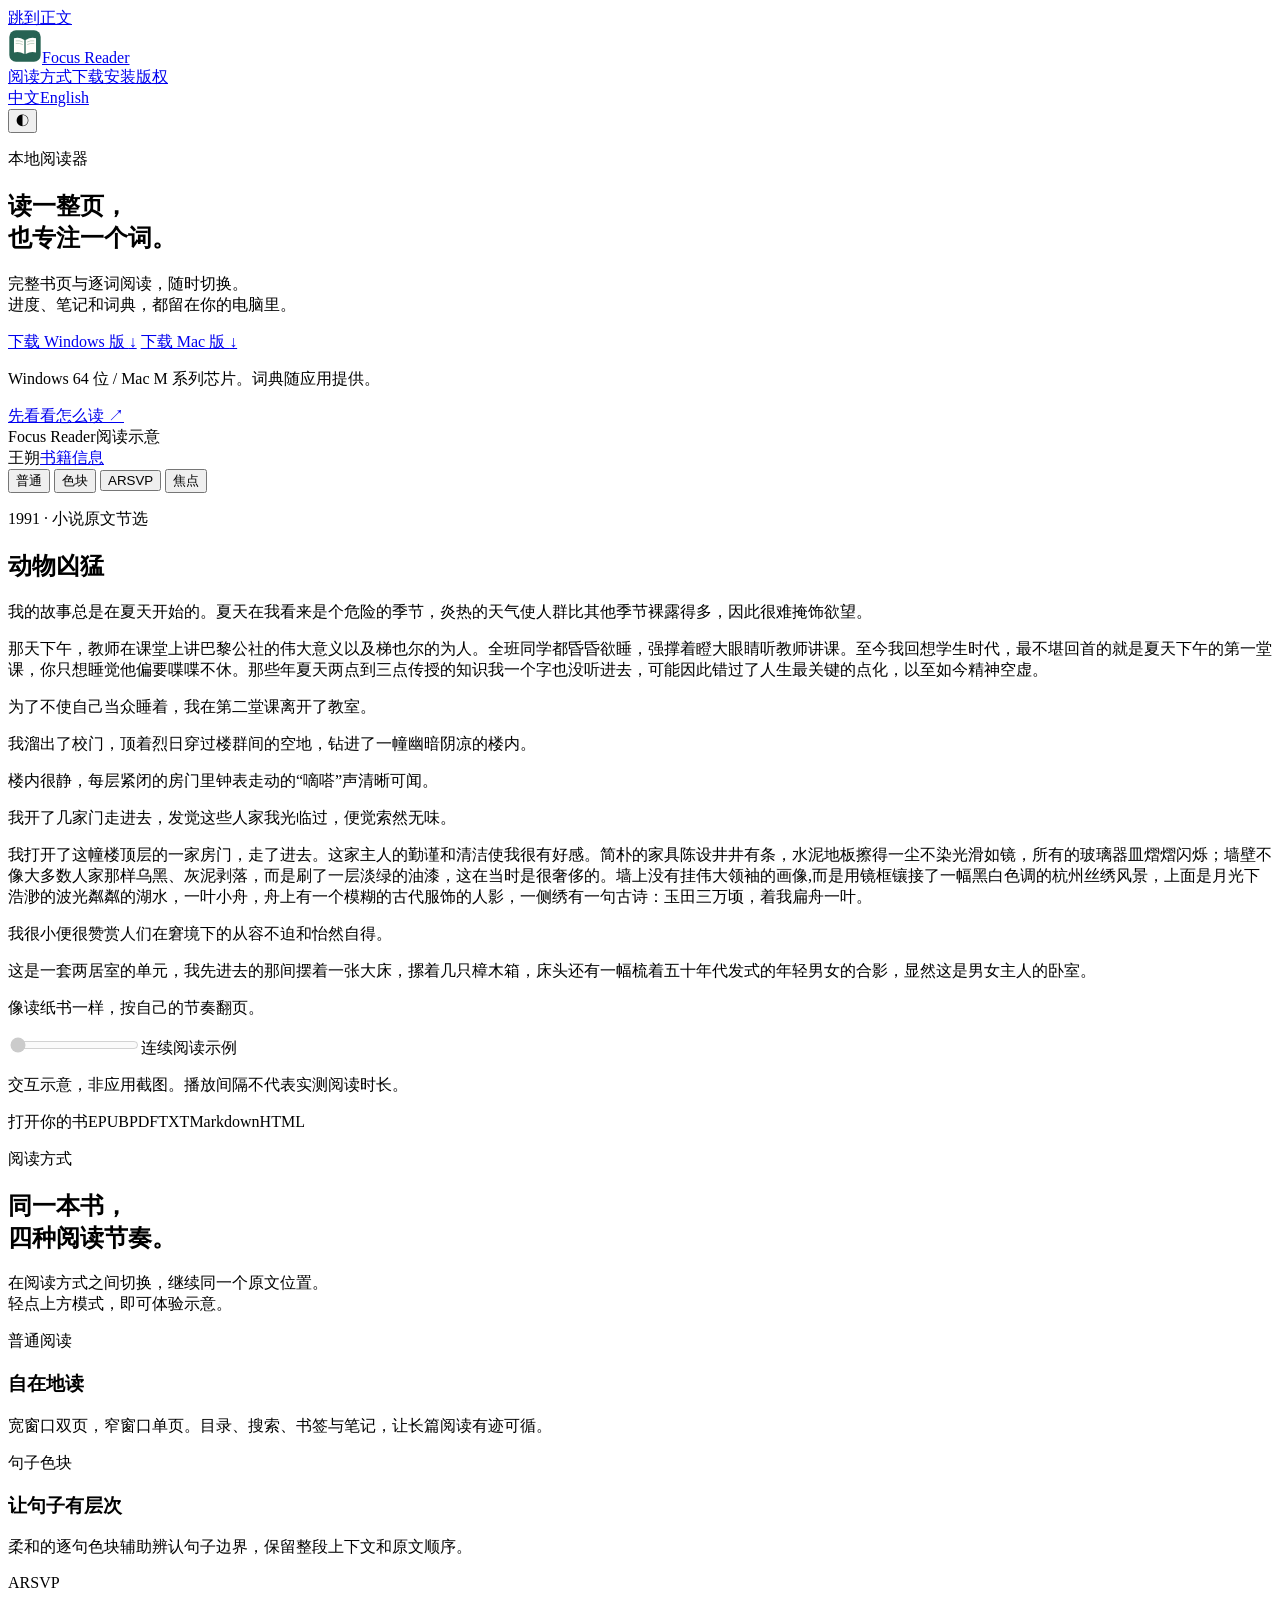
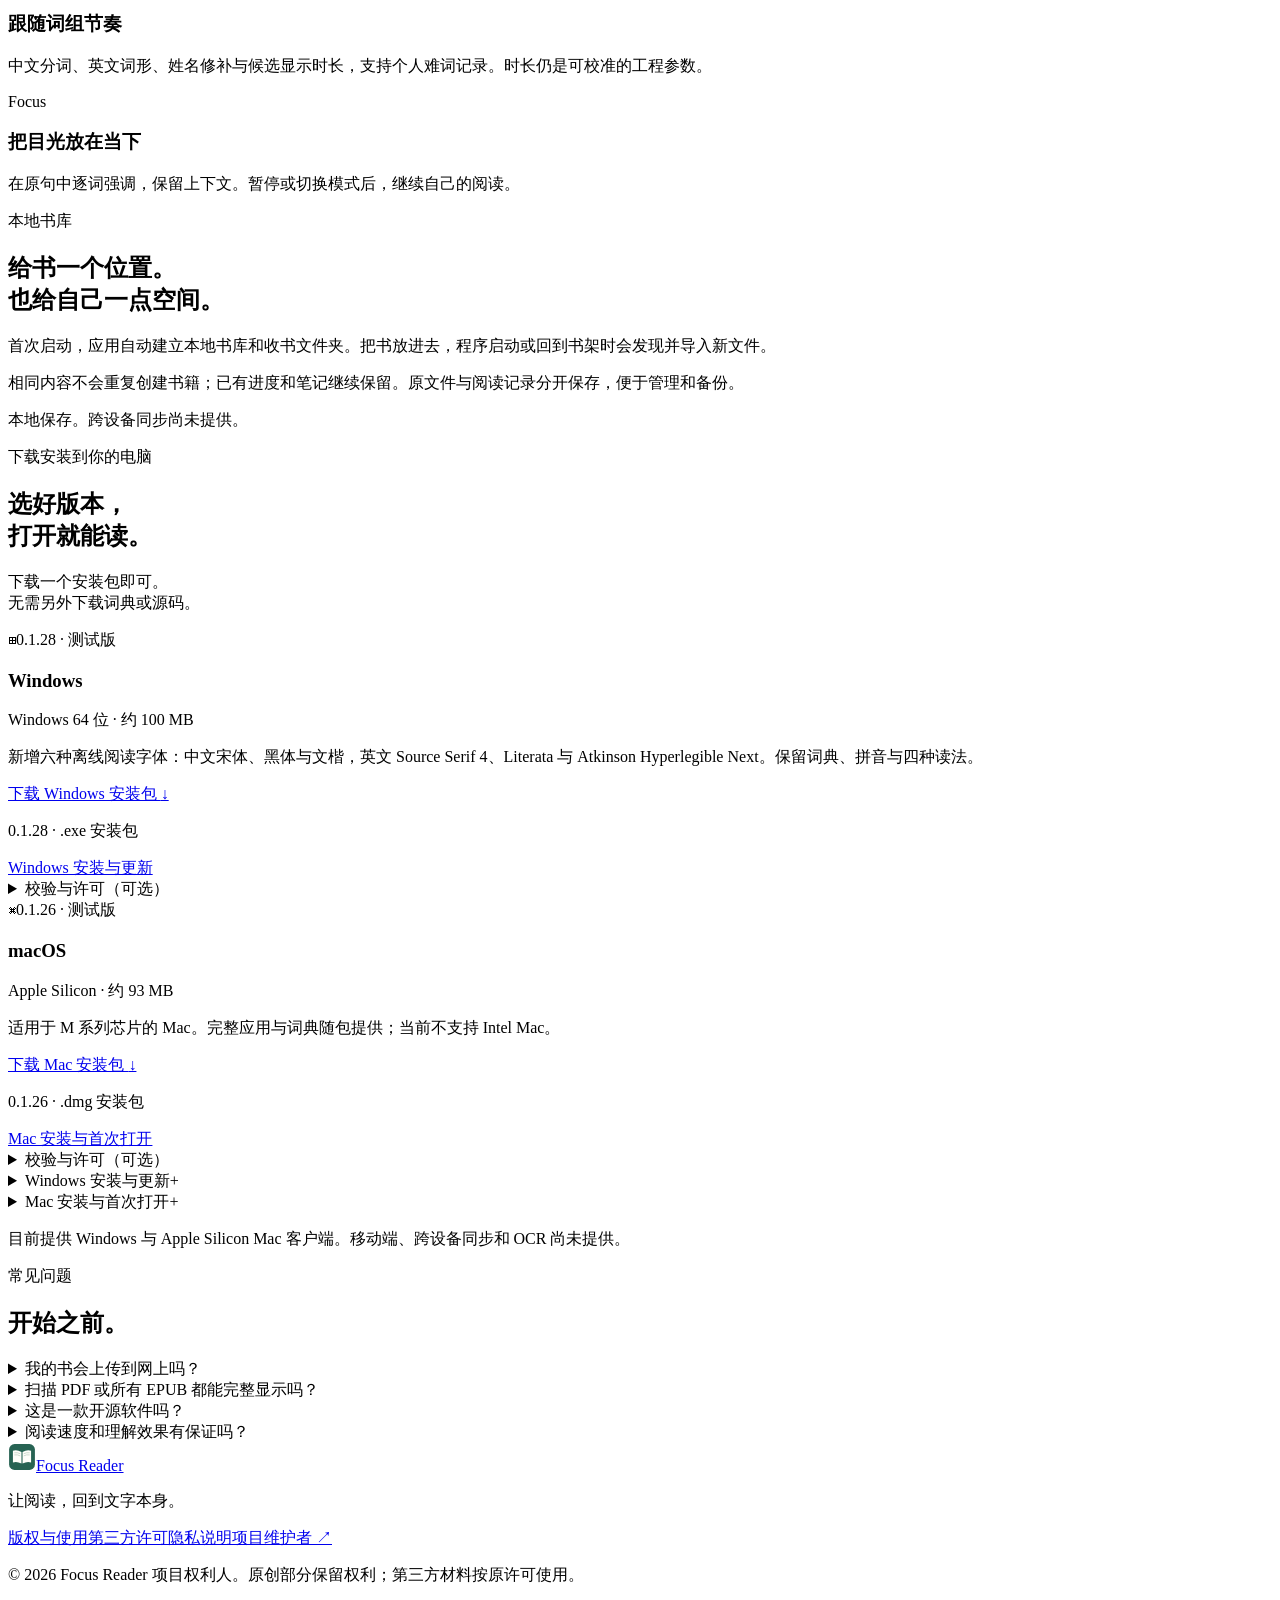
==== commit ca952a58: "Publish Windows 0.1.28 font testing downloads" ====
--- a/index.html
+++ b/index.html
@@ -27,7 +27,7 @@
         <h1 id="hero-title">读一整页，<br>也专注一个词。</h1>
         <p class="lead">完整书页与逐词阅读，随时切换。<br>进度、笔记和词典，都留在你的电脑里。</p>
         <div class="hero-actions">
-          <a class="button primary" data-windows-download href="https://github.com/f4freak1995-dev/focus-reader/releases/download/v0.1.27-windows/Focus-Reader-0.1.27-Windows-x64-setup.exe">下载 Windows 版 <span aria-hidden="true">↓</span></a>
+          <a class="button primary" data-windows-download href="https://github.com/f4freak1995-dev/focus-reader/releases/download/v0.1.28-windows-testing/Focus-Reader-0.1.28-Windows-x64-setup.exe">下载 Windows 版 <span aria-hidden="true">↓</span></a>
           <a class="button secondary" data-mac-download href="https://github.com/f4freak1995-dev/focus-reader/releases/download/v0.1.26-macos-testing/Focus-Reader-0.1.26-macOS-AppleSilicon-testing.dmg">下载 Mac 版 <span aria-hidden="true">↓</span></a>
         </div>
         <p class="hero-note">Windows 64 位 / Mac M 系列芯片。词典随应用提供。</p>
@@ -89,13 +89,13 @@
       <div class="download-heading"><div><p class="eyebrow">下载安装到你的电脑</p><h2 id="download-title">选好版本，<br>打开就能读。</h2></div><p>下载一个安装包即可。<br>无需另外下载词典或源码。</p></div>
       <div class="download-platforms">
         <article class="download-card windows-download" id="windows-release" data-platform="windows">
-          <div class="card-top"><span class="platform-icon" aria-hidden="true">⊞</span><span class="pill">0.1.27 · 测试版</span></div>
-          <h3>Windows</h3><p class="platform-detail">Windows 64 位 · 约 60 MB</p>
-          <p>首次使用引导、中英文词典、拼音与四种读法，包含在这一个安装包里。</p>
-          <a class="button primary" data-windows-download href="https://github.com/f4freak1995-dev/focus-reader/releases/download/v0.1.27-windows/Focus-Reader-0.1.27-Windows-x64-setup.exe">下载 Windows 安装包 <span aria-hidden="true">↓</span></a>
-          <p class="download-status" id="windows-status">0.1.27 · .exe 安装包</p>
+          <div class="card-top"><span class="platform-icon" aria-hidden="true">⊞</span><span class="pill">0.1.28 · 测试版</span></div>
+          <h3>Windows</h3><p class="platform-detail">Windows 64 位 · 约 100 MB</p>
+          <p>新增六种离线阅读字体：中文宋体、黑体与文楷，英文 Source Serif 4、Literata 与 Atkinson Hyperlegible Next。保留词典、拼音与四种读法。</p>
+          <a class="button primary" data-windows-download href="https://github.com/f4freak1995-dev/focus-reader/releases/download/v0.1.28-windows-testing/Focus-Reader-0.1.28-Windows-x64-setup.exe">下载 Windows 安装包 <span aria-hidden="true">↓</span></a>
+          <p class="download-status" id="windows-status">0.1.28 · .exe 安装包</p>
           <a class="text-link" href="#windows-install">Windows 安装与更新</a>
-          <details class="checksum"><summary>校验与许可（可选）</summary><code id="windows-hash">50075d830ff467c4a71d634f4842d98f9c08872d10078eed18a9a4a5bb893d3d</code><p><a href="https://github.com/f4freak1995-dev/focus-reader/releases/download/v0.1.27-windows/SHA256SUMS.txt">下载校验清单</a> · <a href="https://github.com/f4freak1995-dev/focus-reader/releases/download/v0.1.27-windows/Focus-Reader-0.1.27-Third-Party-Notices.zip">第三方通知</a></p><p>当前 Windows 测试版未做发布签名。</p></details>
+          <details class="checksum"><summary>校验与许可（可选）</summary><code id="windows-hash">ea396746a57f15ec24e740a7a812fe58624f01ab5e8d69d89a86b2e568a66198</code><p><a href="https://github.com/f4freak1995-dev/focus-reader/releases/download/v0.1.28-windows-testing/SHA256SUMS.txt">下载校验清单</a> · <a href="https://github.com/f4freak1995-dev/focus-reader/releases/download/v0.1.28-windows-testing/Focus-Reader-0.1.28-Third-Party-Notices.zip">第三方通知</a></p><p>当前 Windows 测试版未做发布签名。</p></details>
         </article>
         <article class="download-card mac-download" data-platform="mac">
           <div class="card-top"><span class="platform-icon" aria-hidden="true">⌘</span><span class="pill">0.1.26 · 测试版</span></div>
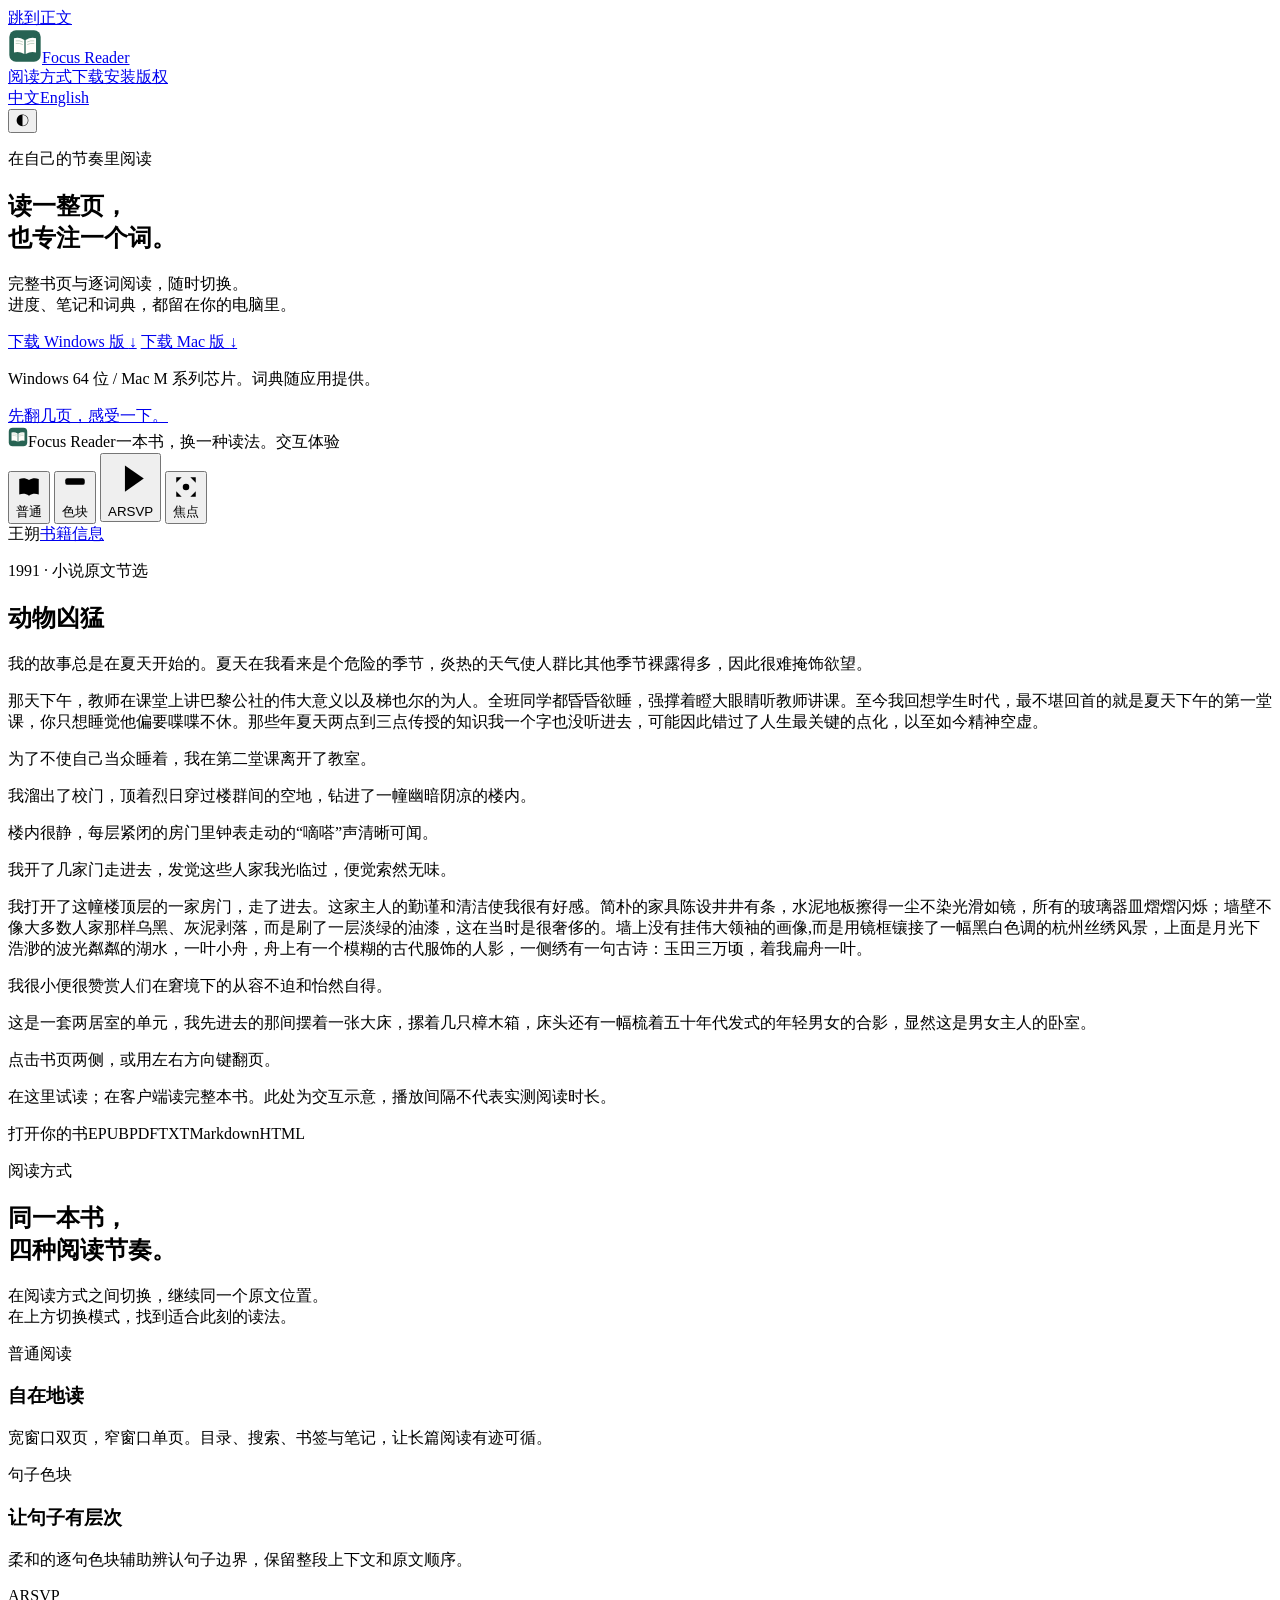
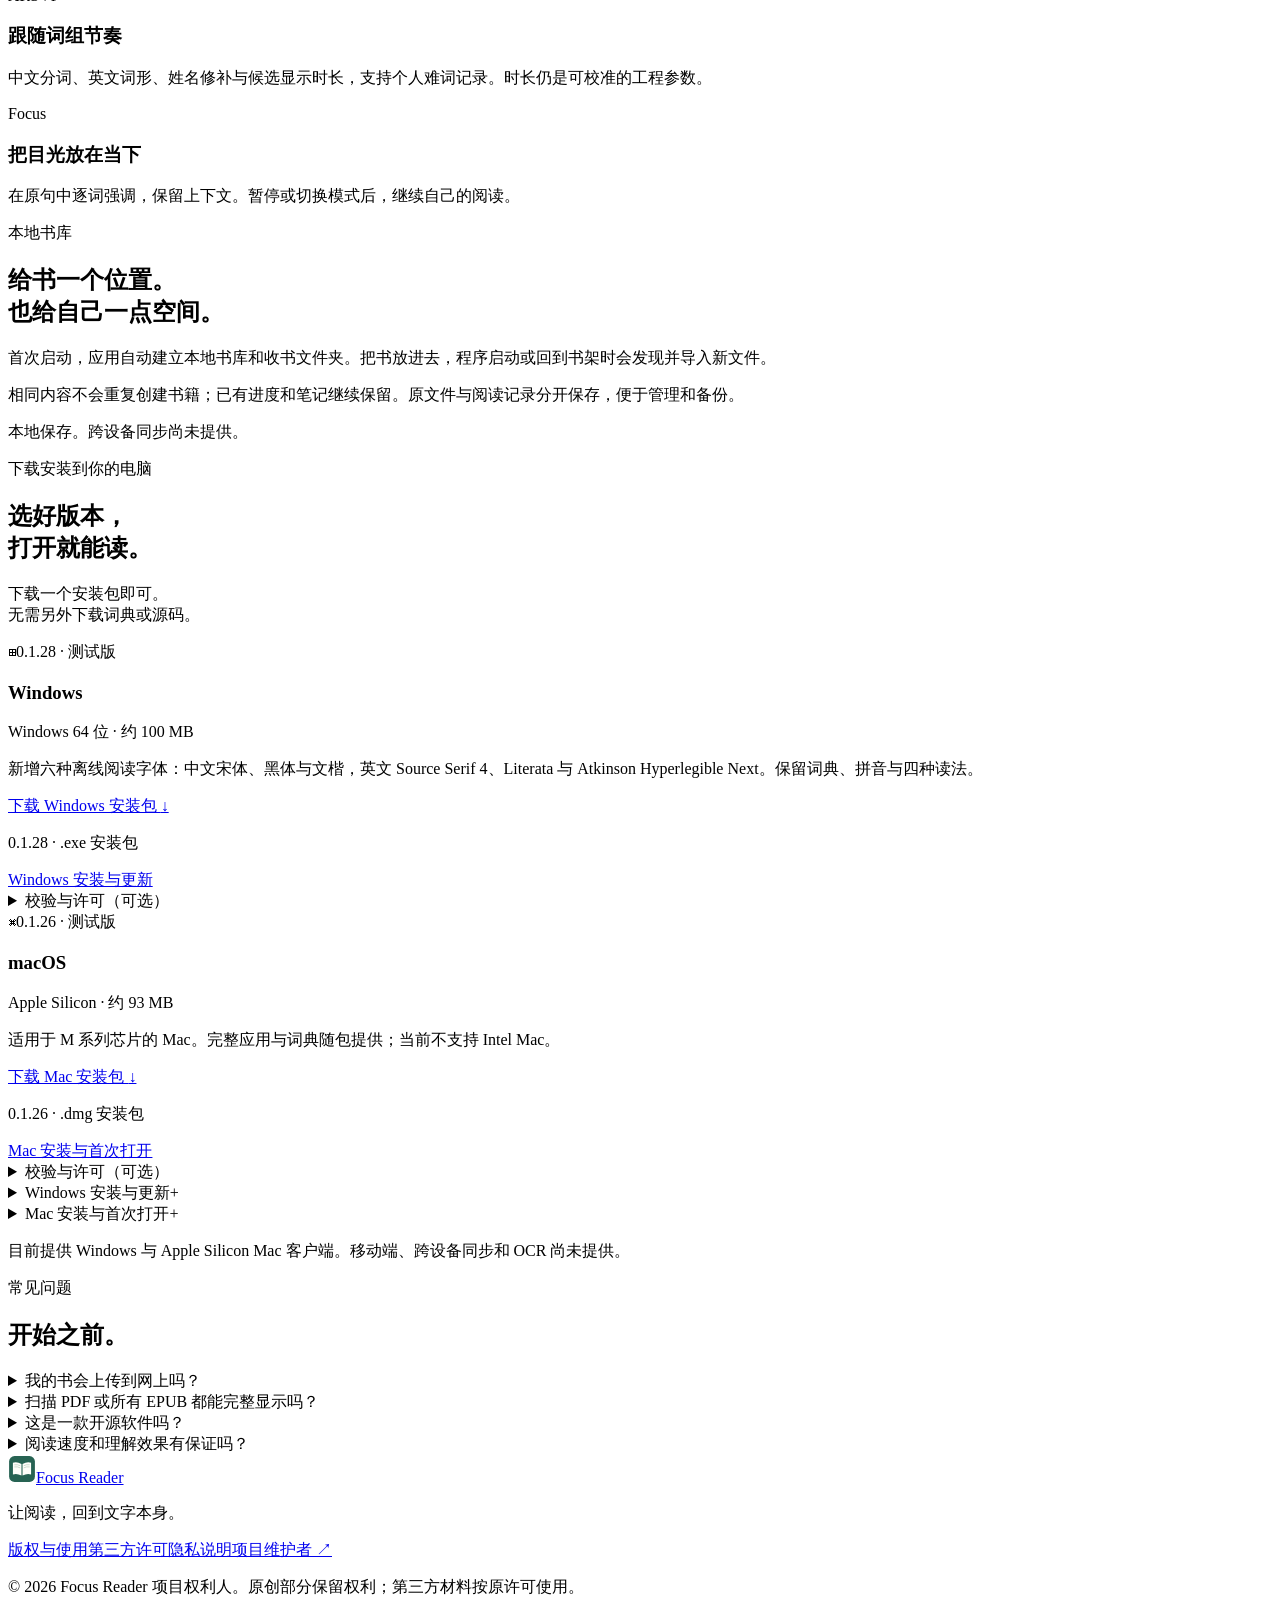
==== commit 464e13f7: "Redesign reader website around a paginated book demo" ====
--- a/index.html
+++ b/index.html
@@ -10,42 +10,49 @@
   <title>Focus Reader · 把注意力留给文字</title>
   <link rel="icon" href="icon.svg" type="image/svg+xml">
   <script src="assets/language.ee6a995ed6f2.js"></script>
-  <link rel="stylesheet" href="assets/styles.e9c4fc1f1f86.css">
-  <script src="assets/site.2d496750d5d3.js" defer></script>
+  <link rel="stylesheet" href="assets/styles.d4a21e0591f5.css">
+  <script src="assets/site.96d2827dead6.js" defer></script>
 </head>
-<body>
+<body class="home">
   <a class="skip" href="#main">跳到正文</a>
   <header class="nav wrap">
     <a class="brand" href="./" aria-label="Focus Reader 首页"><img src="icon.svg" alt="" width="34" height="34">Focus Reader</a>
-    <nav aria-label="主导航"><a href="#experience">阅读方式</a><a href="#download">下载安装</a><a href="copyright.html">版权</a></nav>
+    <nav aria-label="主导航"><a href="#demo">阅读方式</a><a href="#download">下载安装</a><a href="copyright.html">版权</a></nav>
     <div class="nav-controls"><div class="language-switch" aria-label="切换网站语言"><a href="?lang=zh" data-language="zh" lang="zh-CN">中文</a><a href="en/?lang=en" data-language="en" lang="en">English</a></div><button class="theme" id="theme-toggle" type="button" aria-label="切换深色外观" aria-pressed="false">◐</button></div>
   </header>
   <main id="main">
     <section class="hero wrap" aria-labelledby="hero-title">
       <div class="hero-copy">
-        <p class="eyebrow">本地阅读器</p>
-        <h1 id="hero-title">读一整页，<br>也专注一个词。</h1>
-        <p class="lead">完整书页与逐词阅读，随时切换。<br>进度、笔记和词典，都留在你的电脑里。</p>
+        <div class="hero-intro">
+          <p class="eyebrow hero-kicker"><span class="status-dot" aria-hidden="true"></span>在自己的节奏里阅读</p>
+          <h1 id="hero-title">读一整页，<br>也专注一个词。</h1>
+        </div>
+        <div class="hero-aside">
+          <p class="lead">完整书页与逐词阅读，随时切换。<br>进度、笔记和词典，都留在你的电脑里。</p>
         <div class="hero-actions">
           <a class="button primary" data-windows-download href="https://github.com/f4freak1995-dev/focus-reader/releases/download/v0.1.28-windows-testing/Focus-Reader-0.1.28-Windows-x64-setup.exe">下载 Windows 版 <span aria-hidden="true">↓</span></a>
           <a class="button secondary" data-mac-download href="https://github.com/f4freak1995-dev/focus-reader/releases/download/v0.1.26-macos-testing/Focus-Reader-0.1.26-macOS-AppleSilicon-testing.dmg">下载 Mac 版 <span aria-hidden="true">↓</span></a>
         </div>
-        <p class="hero-note">Windows 64 位 / Mac M 系列芯片。词典随应用提供。</p>
-        <a class="text-link" href="#experience">先看看怎么读 <span aria-hidden="true">↗</span></a>
+          <p class="hero-note">Windows 64 位 / Mac M 系列芯片。词典随应用提供。</p>
+          <a class="text-link" href="#demo">先翻几页，感受一下。</a>
+        </div>
       </div>
-      <div class="reader-demo" aria-label="阅读界面交互示意">
-        <div class="demo-top"><span><i class="window-dot"></i><i class="window-dot"></i><i class="window-dot"></i></span><span>Focus Reader</span><span class="demo-top-right">阅读示意</span></div>
+      <div class="reader-demo" id="demo" aria-label="阅读界面交互示意">
+        <div class="demo-top"><span class="demo-app-name"><img src="icon.svg" alt="" width="20" height="20">Focus Reader</span><span class="demo-top-right">一本书，换一种读法。</span><span class="demo-local"><span class="status-dot" aria-hidden="true"></span>交互体验</span></div>
         <div class="demo-inner">
-          <div class="demo-meta"><span data-sample-slot="author">王朔</span><a data-sample-slot="source" href="https://opac.uibe.edu.cn/opac/book/7332062c96f7b9ac495d5353db7b7476">书籍信息</a></div>
+          <div class="demo-toolbar">
           <div class="tabs" role="tablist" aria-label="体验四种阅读模式">
-            <button id="tab-normal" role="tab" aria-selected="true" aria-controls="reading-panel" tabindex="0" data-mode="normal">普通</button>
-            <button id="tab-color" role="tab" aria-selected="false" aria-controls="reading-panel" tabindex="-1" data-mode="color">色块</button>
-            <button id="tab-arsvp" role="tab" aria-selected="false" aria-controls="reading-panel" tabindex="-1" data-mode="arsvp">ARSVP</button>
-            <button id="tab-focus" role="tab" aria-selected="false" aria-controls="reading-panel" tabindex="-1" data-mode="focus">焦点</button>
+            <button id="tab-normal" role="tab" aria-selected="true" aria-controls="reading-panel" tabindex="0" data-mode="normal"><svg viewBox="0 0 24 24" aria-hidden="true"><path d="M3 4.5c3-1 6-1 9 1 3-2 6-2 9-1V19c-3-1-6-1-9 1-3-2-6-2-9-1Z"/><path d="M12 5.5V20"/></svg>普通</button>
+            <button id="tab-color" role="tab" aria-selected="false" aria-controls="reading-panel" tabindex="-1" data-mode="color"><svg viewBox="0 0 24 24" aria-hidden="true"><rect x="3" y="4" width="18" height="6" rx="2"/><path d="M4 15h16M4 20h11"/></svg>色块</button>
+            <button id="tab-arsvp" role="tab" aria-selected="false" aria-controls="reading-panel" tabindex="-1" data-mode="arsvp"><svg viewBox="0 0 24 24" aria-hidden="true"><path d="M9 5 19 12 9 19Z"/><path d="M4 7v10"/></svg>ARSVP</button>
+            <button id="tab-focus" role="tab" aria-selected="false" aria-controls="reading-panel" tabindex="-1" data-mode="focus"><svg viewBox="0 0 24 24" aria-hidden="true"><path d="M8 3H3v5m13-5h5v5M3 16v5h5m13-5v5h-5"/><circle cx="12" cy="12" r="3"/></svg>焦点</button>
+          </div>
+            <div class="demo-meta"><span data-sample-slot="author">王朔</span><a data-sample-slot="source" href="https://opac.uibe.edu.cn/opac/book/7332062c96f7b9ac495d5353db7b7476">书籍信息</a></div>
           </div>
           <div id="reading-panel" class="page-text normal" role="tabpanel" aria-labelledby="tab-normal" tabindex="0">
             <p class="chapter-label" data-sample-slot="edition">1991 · 小说原文节选</p>
             <h2 data-sample-slot="title">动物凶猛</h2>
+            <div class="book-viewport">
             <div class="sample" data-sample-slot="text">
 <p class="sample-paragraph"><span class="s1">我的故事总是在夏天开始的。</span><span class="s2">夏天在我看来是个危险的季节，炎热的天气使人群比其他季节裸露得多，因此很难掩饰欲望。</span></p>
 <p class="sample-paragraph"><span class="s3">那天下午，教师在课堂上讲巴黎公社的伟大意义以及梯也尔的为人。</span><span class="s1">全班同学都昏昏欲睡，强撑着瞪大眼睛听教师讲课。</span><span class="s2">至今我回想学生时代，最不堪回首的就是夏天下午的第一堂课，你只想睡觉他偏要喋喋不休。</span><span class="s3">那些年夏天两点到三点传授的知识我一个字也没听进去，可能因此错过了人生最关键的点化，以至如今精神空虚。</span></p>
@@ -57,24 +64,32 @@
 <p class="sample-paragraph"><span class="s3">我很小便很赞赏人们在窘境下的从容不迫和怡然自得。</span></p>
 <p class="sample-paragraph"><span class="s1">这是一套两居室的单元，我先进去的那间摆着一张大床，摞着几只樟木箱，床头还有一幅梳着五十年代发式的年轻男女的合影，显然这是男女主人的卧室。</span></p>
 </div>
+            </div>
+            <button class="page-edge previous" id="page-prev" type="button" aria-label="上一页" hidden><svg viewBox="0 0 24 24" aria-hidden="true"><path d="m14 6-6 6 6 6"/></svg></button>
+            <button class="page-edge next" id="page-next" type="button" aria-label="下一页" hidden><svg viewBox="0 0 24 24" aria-hidden="true"><path d="m10 6 6 6-6 6"/></svg></button>
             <div class="word-stage" hidden><span class="word-label">当前词组</span><strong id="current-word" data-sample-slot="firstWord">我的</strong></div>
             <div class="focus-line" hidden></div>
 
           </div>
-          <p class="demo-hint" id="mode-caption" aria-live="polite">像读纸书一样，按自己的节奏翻页。</p>
+          <div class="page-controls" id="page-controls" hidden>
+            <button id="page-back" type="button" aria-label="上一页"><svg viewBox="0 0 24 24" aria-hidden="true"><path d="m14 6-6 6 6 6"/></svg><span>上一页</span></button>
+            <span id="page-status" role="status" aria-live="polite" aria-atomic="true">第 1 页</span>
+            <button id="page-forward" type="button" aria-label="下一页"><span>下一页</span><svg viewBox="0 0 24 24" aria-hidden="true"><path d="m10 6 6 6-6 6"/></svg></button>
+          </div>
+          <p class="demo-hint" id="mode-caption" aria-live="polite">点击书页两侧，或用左右方向键翻页。</p>
           <div class="demo-controls" hidden>
             <button id="play-demo" class="play" type="button" aria-pressed="false">开始体验</button>
             <button id="restart-demo" class="demo-restart" type="button" aria-label="从头阅读">↺</button>
             <label class="demo-speed"><span>速度</span><select id="demo-speed"><option value="1">1×</option><option value="1.5">1.5×</option><option value="2">2×</option></select></label>
           </div>
-          <div class="demo-progress"><input id="demo-seek" type="range" min="0" max="30" step="1" value="0" aria-label="示例阅读位置" disabled><span id="demo-location" data-sample-slot="progress">连续阅读示例</span></div>
+          <div class="demo-progress" hidden><input id="demo-seek" type="range" min="0" max="30" step="1" value="0" aria-label="示例阅读位置" disabled><span id="demo-location" data-sample-slot="progress">连续阅读示例</span></div>
         </div>
-        <p class="demo-disclaimer">交互示意，非应用截图。播放间隔不代表实测阅读时长。</p>
+        <p class="demo-disclaimer">在这里试读；在客户端读完整本书。此处为交互示意，播放间隔不代表实测阅读时长。</p>
       </div>
     </section>
     <div class="format-strip wrap"><span>打开你的书</span><span>EPUB</span><span>PDF</span><span>TXT</span><span>Markdown</span><span>HTML</span></div>
     <section id="experience" class="section wrap" aria-labelledby="experience-title">
-      <div class="section-heading"><p class="eyebrow">阅读方式</p><h2 id="experience-title">同一本书，<br>四种阅读节奏。</h2><p>在阅读方式之间切换，继续同一个原文位置。<br>轻点上方模式，即可体验示意。</p></div>
+      <div class="section-heading"><p class="eyebrow">阅读方式</p><h2 id="experience-title">同一本书，<br>四种阅读节奏。</h2><p>在阅读方式之间切换，继续同一个原文位置。<br>在上方切换模式，找到适合此刻的读法。</p></div>
       <div class="features">
         <article><span class="feature-no">普通阅读</span><h3>自在地读</h3><p>宽窗口双页，窄窗口单页。目录、搜索、书签与笔记，让长篇阅读有迹可循。</p></article>
         <article><span class="feature-no">句子色块</span><h3>让句子有层次</h3><p>柔和的逐句色块辅助辨认句子边界，保留整段上下文和原文顺序。</p></article>
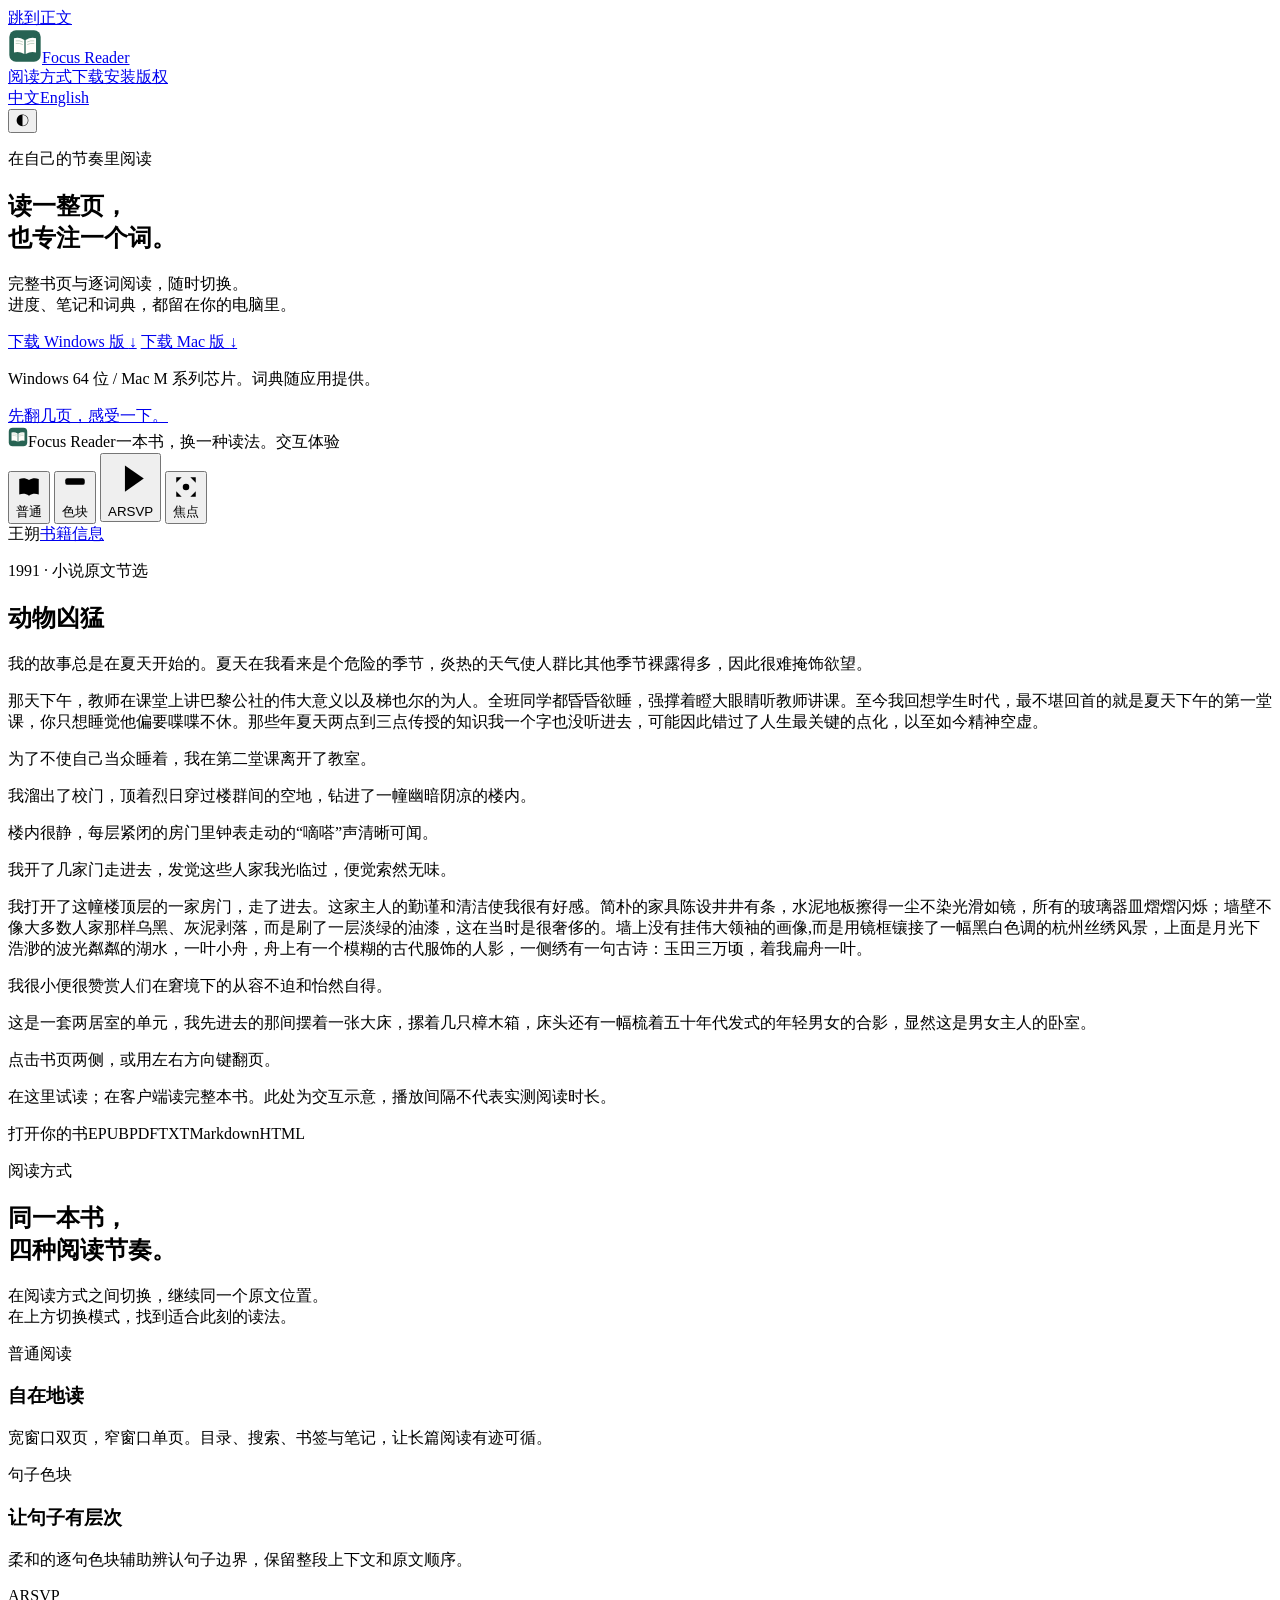
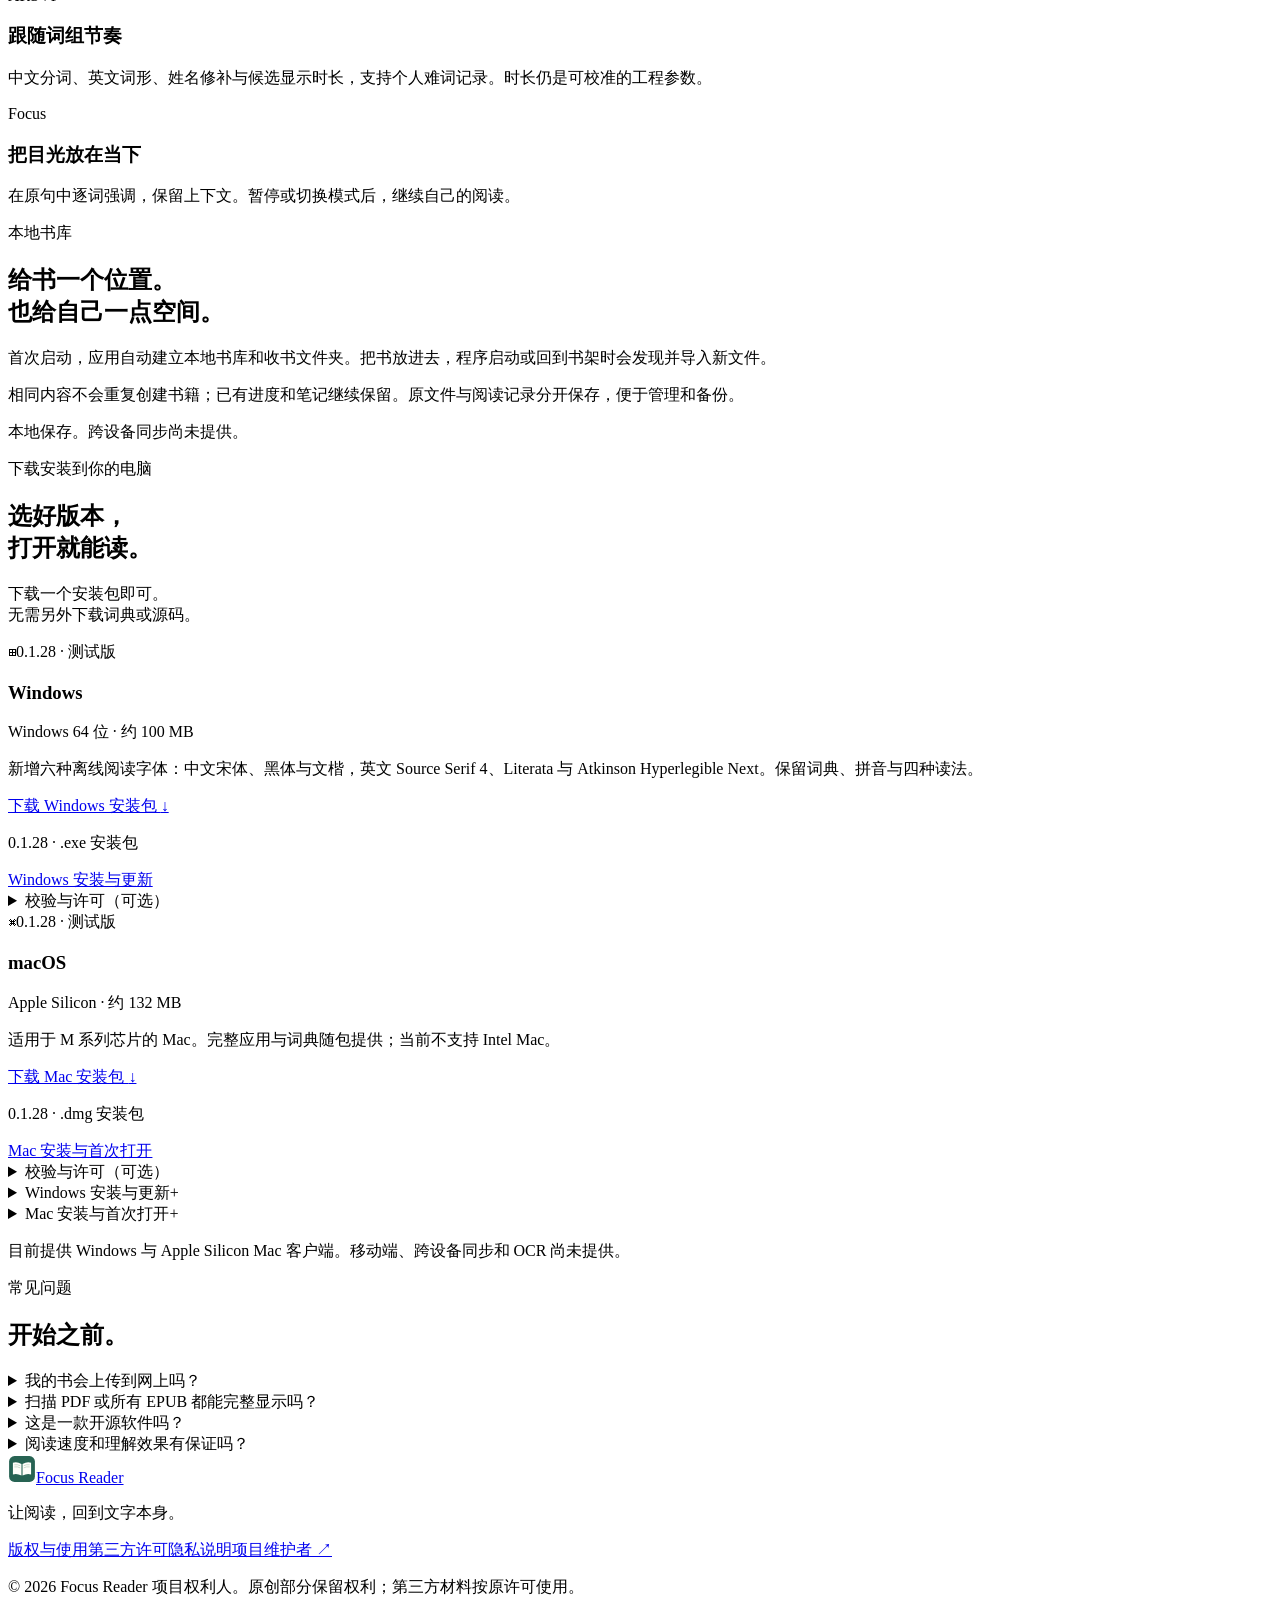
==== commit 1d0e855c: "Update Mac download to verified 0.1.28 testing release" ====
--- a/index.html
+++ b/index.html
@@ -31,7 +31,7 @@
           <p class="lead">完整书页与逐词阅读，随时切换。<br>进度、笔记和词典，都留在你的电脑里。</p>
         <div class="hero-actions">
           <a class="button primary" data-windows-download href="https://github.com/f4freak1995-dev/focus-reader/releases/download/v0.1.28-windows-testing/Focus-Reader-0.1.28-Windows-x64-setup.exe">下载 Windows 版 <span aria-hidden="true">↓</span></a>
-          <a class="button secondary" data-mac-download href="https://github.com/f4freak1995-dev/focus-reader/releases/download/v0.1.26-macos-testing/Focus-Reader-0.1.26-macOS-AppleSilicon-testing.dmg">下载 Mac 版 <span aria-hidden="true">↓</span></a>
+          <a class="button secondary" data-mac-download href="https://github.com/f4freak1995-dev/focus-reader/releases/download/v0.1.28-macos-testing/Focus-Reader-0.1.28-macOS-AppleSilicon.dmg">下载 Mac 版 <span aria-hidden="true">↓</span></a>
         </div>
           <p class="hero-note">Windows 64 位 / Mac M 系列芯片。词典随应用提供。</p>
           <a class="text-link" href="#demo">先翻几页，感受一下。</a>
@@ -113,13 +113,13 @@
           <details class="checksum"><summary>校验与许可（可选）</summary><code id="windows-hash">ea396746a57f15ec24e740a7a812fe58624f01ab5e8d69d89a86b2e568a66198</code><p><a href="https://github.com/f4freak1995-dev/focus-reader/releases/download/v0.1.28-windows-testing/SHA256SUMS.txt">下载校验清单</a> · <a href="https://github.com/f4freak1995-dev/focus-reader/releases/download/v0.1.28-windows-testing/Focus-Reader-0.1.28-Third-Party-Notices.zip">第三方通知</a></p><p>当前 Windows 测试版未做发布签名。</p></details>
         </article>
         <article class="download-card mac-download" data-platform="mac">
-          <div class="card-top"><span class="platform-icon" aria-hidden="true">⌘</span><span class="pill">0.1.26 · 测试版</span></div>
-          <h3>macOS</h3><p class="platform-detail">Apple Silicon · 约 93 MB</p>
+          <div class="card-top"><span class="platform-icon" aria-hidden="true">⌘</span><span class="pill">0.1.28 · 测试版</span></div>
+          <h3>macOS</h3><p class="platform-detail">Apple Silicon · 约 132 MB</p>
           <p>适用于 M 系列芯片的 Mac。完整应用与词典随包提供；当前不支持 Intel Mac。</p>
-          <a class="button primary" data-mac-download href="https://github.com/f4freak1995-dev/focus-reader/releases/download/v0.1.26-macos-testing/Focus-Reader-0.1.26-macOS-AppleSilicon-testing.dmg">下载 Mac 安装包 <span aria-hidden="true">↓</span></a>
-          <p class="download-status" id="mac-status">0.1.26 · .dmg 安装包</p>
+          <a class="button primary" data-mac-download href="https://github.com/f4freak1995-dev/focus-reader/releases/download/v0.1.28-macos-testing/Focus-Reader-0.1.28-macOS-AppleSilicon.dmg">下载 Mac 安装包 <span aria-hidden="true">↓</span></a>
+          <p class="download-status" id="mac-status">0.1.28 · .dmg 安装包</p>
           <a class="text-link" href="#mac-install">Mac 安装与首次打开</a>
-          <details class="checksum"><summary>校验与许可（可选）</summary><code id="mac-hash">46694acb97533a082efba105bd6e0d83851840b0fd268b4d8a2ce6a891030dfa</code><p><a href="https://github.com/f4freak1995-dev/focus-reader/releases/download/v0.1.26-macos-testing/SHA256SUMS.txt">下载校验清单</a> · <a href="third-party.html">第三方许可</a></p><p>当前 Mac 测试版尚未经过 Apple 公证。</p></details>
+          <details class="checksum"><summary>校验与许可（可选）</summary><code id="mac-hash">18b0636adb445a19c4a035bf6d8eac232c56a0214524c04d6a8ae02229b27825</code><p><a href="https://github.com/f4freak1995-dev/focus-reader/releases/download/v0.1.28-macos-testing/SHA256SUMS.txt">下载校验清单</a> · <a href="third-party.html">第三方许可</a></p><p>当前 Mac 测试版尚未经过 Apple 公证。</p></details>
         </article>
       </div>
       <div class="installation-guides" id="install">
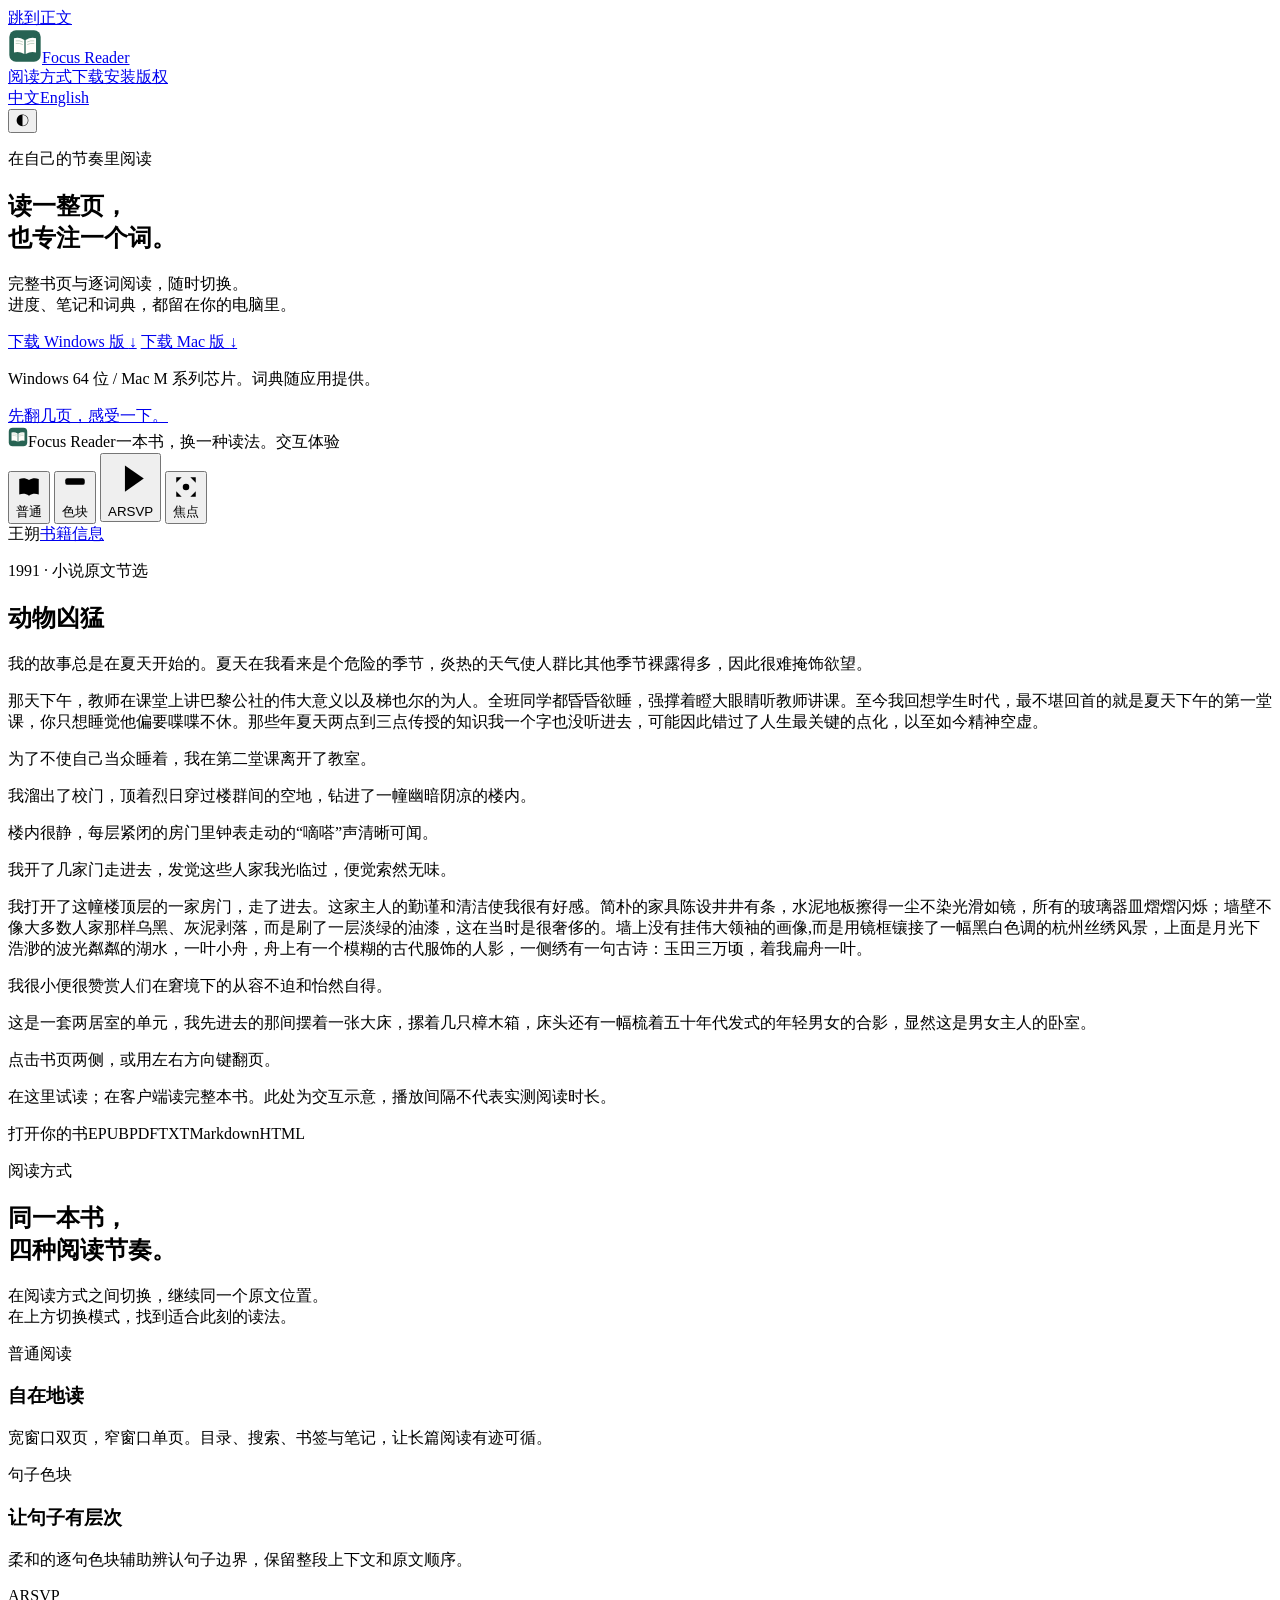
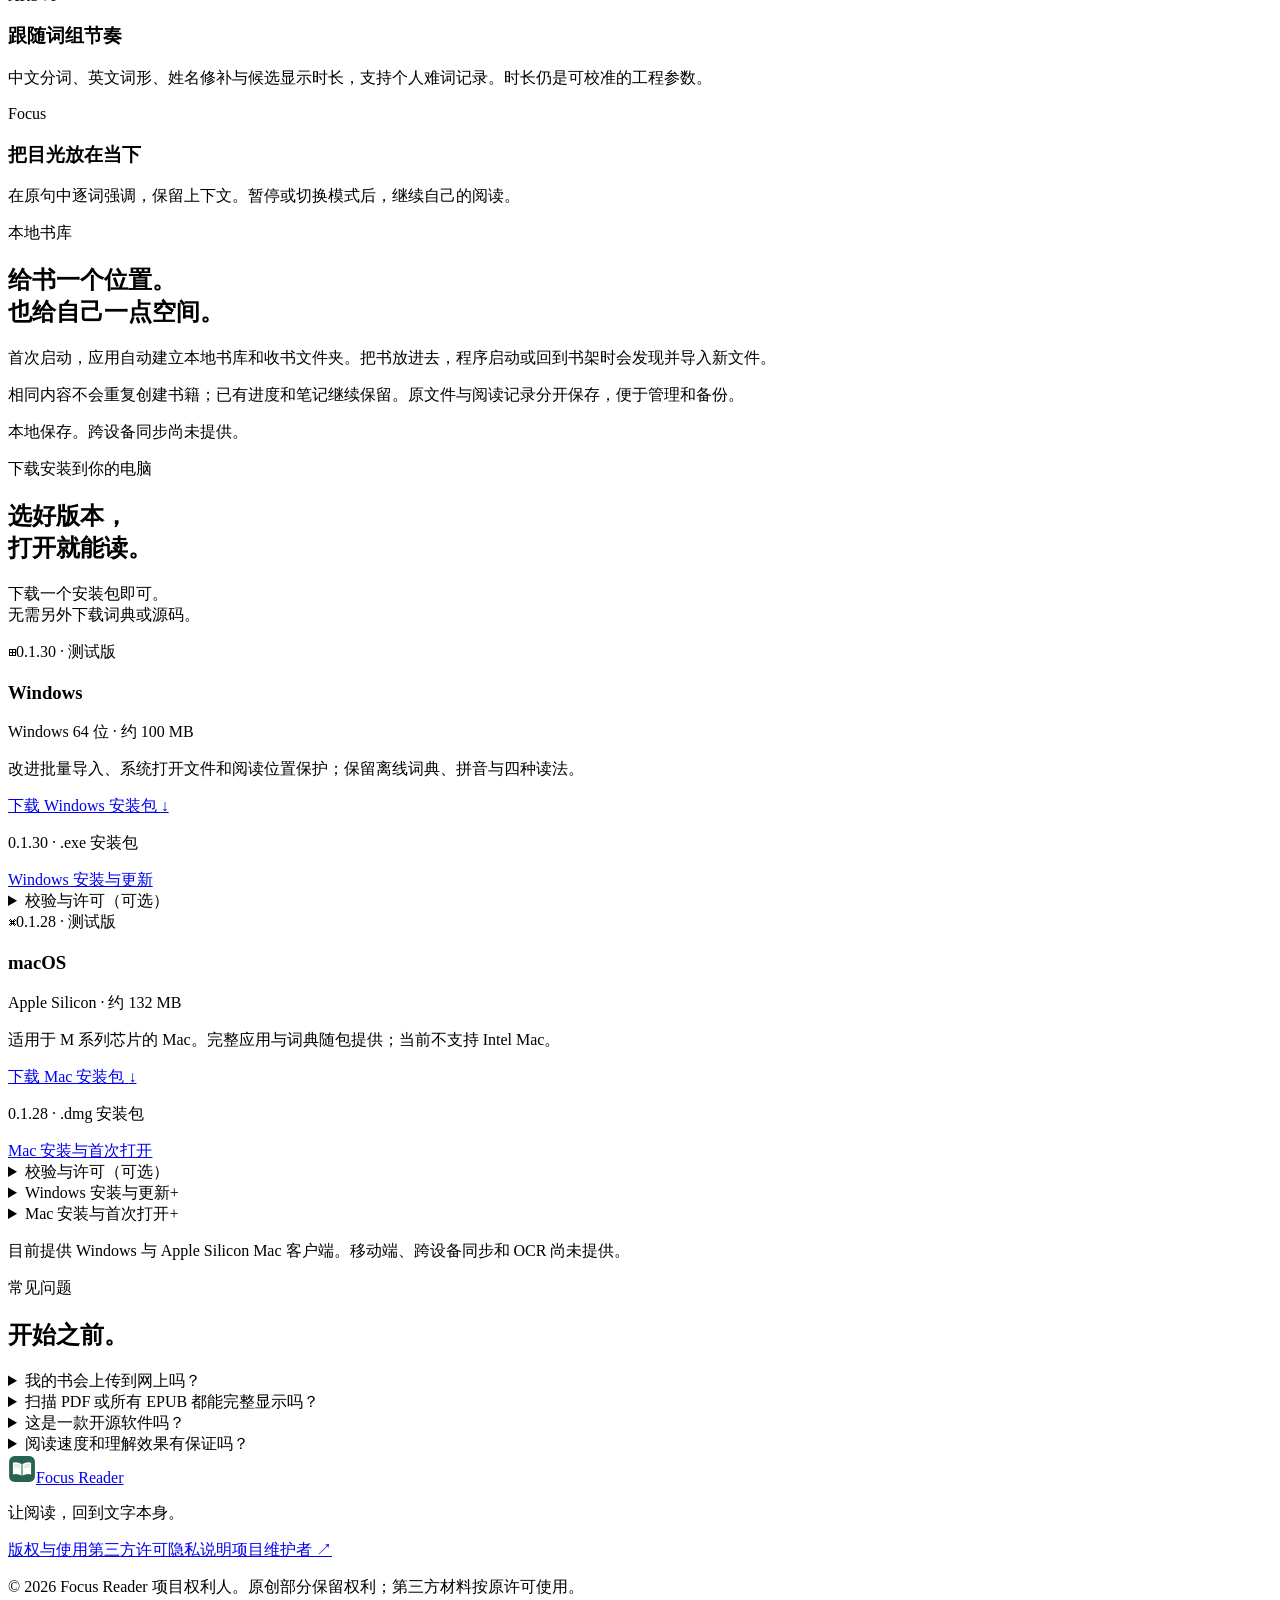
==== commit 498bc69e: "Update Windows testing download to 0.1.30" ====
--- a/index.html
+++ b/index.html
@@ -30,7 +30,7 @@
         <div class="hero-aside">
           <p class="lead">完整书页与逐词阅读，随时切换。<br>进度、笔记和词典，都留在你的电脑里。</p>
         <div class="hero-actions">
-          <a class="button primary" data-windows-download href="https://github.com/f4freak1995-dev/focus-reader/releases/download/v0.1.28-windows-testing/Focus-Reader-0.1.28-Windows-x64-setup.exe">下载 Windows 版 <span aria-hidden="true">↓</span></a>
+          <a class="button primary" data-windows-download href="https://github.com/f4freak1995-dev/focus-reader/releases/download/v0.1.30-windows-testing/Focus-Reader-0.1.30-Windows-x64-setup.exe">下载 Windows 版 <span aria-hidden="true">↓</span></a>
           <a class="button secondary" data-mac-download href="https://github.com/f4freak1995-dev/focus-reader/releases/download/v0.1.28-macos-testing/Focus-Reader-0.1.28-macOS-AppleSilicon.dmg">下载 Mac 版 <span aria-hidden="true">↓</span></a>
         </div>
           <p class="hero-note">Windows 64 位 / Mac M 系列芯片。词典随应用提供。</p>
@@ -104,13 +104,13 @@
       <div class="download-heading"><div><p class="eyebrow">下载安装到你的电脑</p><h2 id="download-title">选好版本，<br>打开就能读。</h2></div><p>下载一个安装包即可。<br>无需另外下载词典或源码。</p></div>
       <div class="download-platforms">
         <article class="download-card windows-download" id="windows-release" data-platform="windows">
-          <div class="card-top"><span class="platform-icon" aria-hidden="true">⊞</span><span class="pill">0.1.28 · 测试版</span></div>
+          <div class="card-top"><span class="platform-icon" aria-hidden="true">⊞</span><span class="pill">0.1.30 · 测试版</span></div>
           <h3>Windows</h3><p class="platform-detail">Windows 64 位 · 约 100 MB</p>
-          <p>新增六种离线阅读字体：中文宋体、黑体与文楷，英文 Source Serif 4、Literata 与 Atkinson Hyperlegible Next。保留词典、拼音与四种读法。</p>
-          <a class="button primary" data-windows-download href="https://github.com/f4freak1995-dev/focus-reader/releases/download/v0.1.28-windows-testing/Focus-Reader-0.1.28-Windows-x64-setup.exe">下载 Windows 安装包 <span aria-hidden="true">↓</span></a>
-          <p class="download-status" id="windows-status">0.1.28 · .exe 安装包</p>
+          <p>改进批量导入、系统打开文件和阅读位置保护；保留离线词典、拼音与四种读法。</p>
+          <a class="button primary" data-windows-download href="https://github.com/f4freak1995-dev/focus-reader/releases/download/v0.1.30-windows-testing/Focus-Reader-0.1.30-Windows-x64-setup.exe">下载 Windows 安装包 <span aria-hidden="true">↓</span></a>
+          <p class="download-status" id="windows-status">0.1.30 · .exe 安装包</p>
           <a class="text-link" href="#windows-install">Windows 安装与更新</a>
-          <details class="checksum"><summary>校验与许可（可选）</summary><code id="windows-hash">ea396746a57f15ec24e740a7a812fe58624f01ab5e8d69d89a86b2e568a66198</code><p><a href="https://github.com/f4freak1995-dev/focus-reader/releases/download/v0.1.28-windows-testing/SHA256SUMS.txt">下载校验清单</a> · <a href="https://github.com/f4freak1995-dev/focus-reader/releases/download/v0.1.28-windows-testing/Focus-Reader-0.1.28-Third-Party-Notices.zip">第三方通知</a></p><p>当前 Windows 测试版未做发布签名。</p></details>
+          <details class="checksum"><summary>校验与许可（可选）</summary><code id="windows-hash">6e5656cba5ea7e7ca6cdfae55f0e7b473b1996ee5f3c1fb685712c6090c4535d</code><p><a href="https://github.com/f4freak1995-dev/focus-reader/releases/download/v0.1.30-windows-testing/SHA256SUMS.txt">下载校验清单</a> · <a href="https://github.com/f4freak1995-dev/focus-reader/releases/download/v0.1.30-windows-testing/Focus-Reader-0.1.30-Third-Party-Notices.zip">第三方通知</a></p><p>当前 Windows 测试版未做发布签名。</p></details>
         </article>
         <article class="download-card mac-download" data-platform="mac">
           <div class="card-top"><span class="platform-icon" aria-hidden="true">⌘</span><span class="pill">0.1.28 · 测试版</span></div>
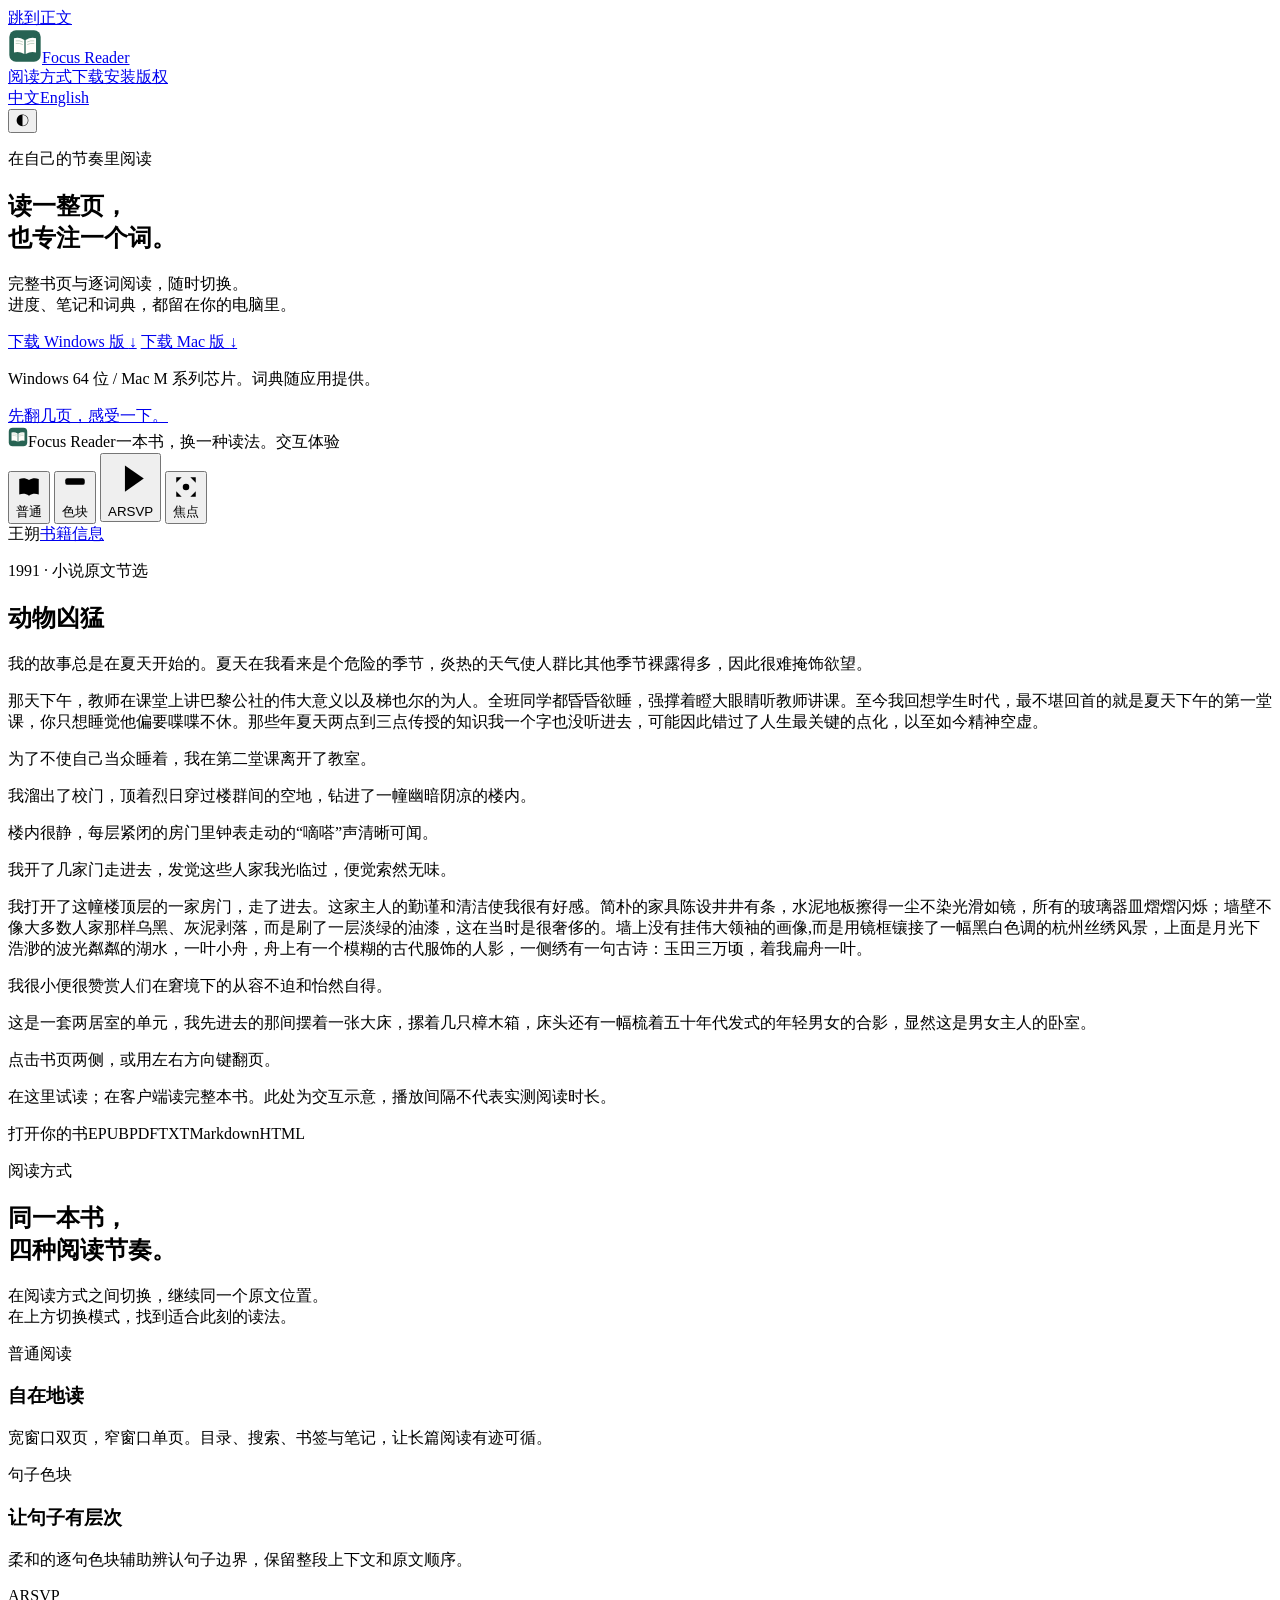
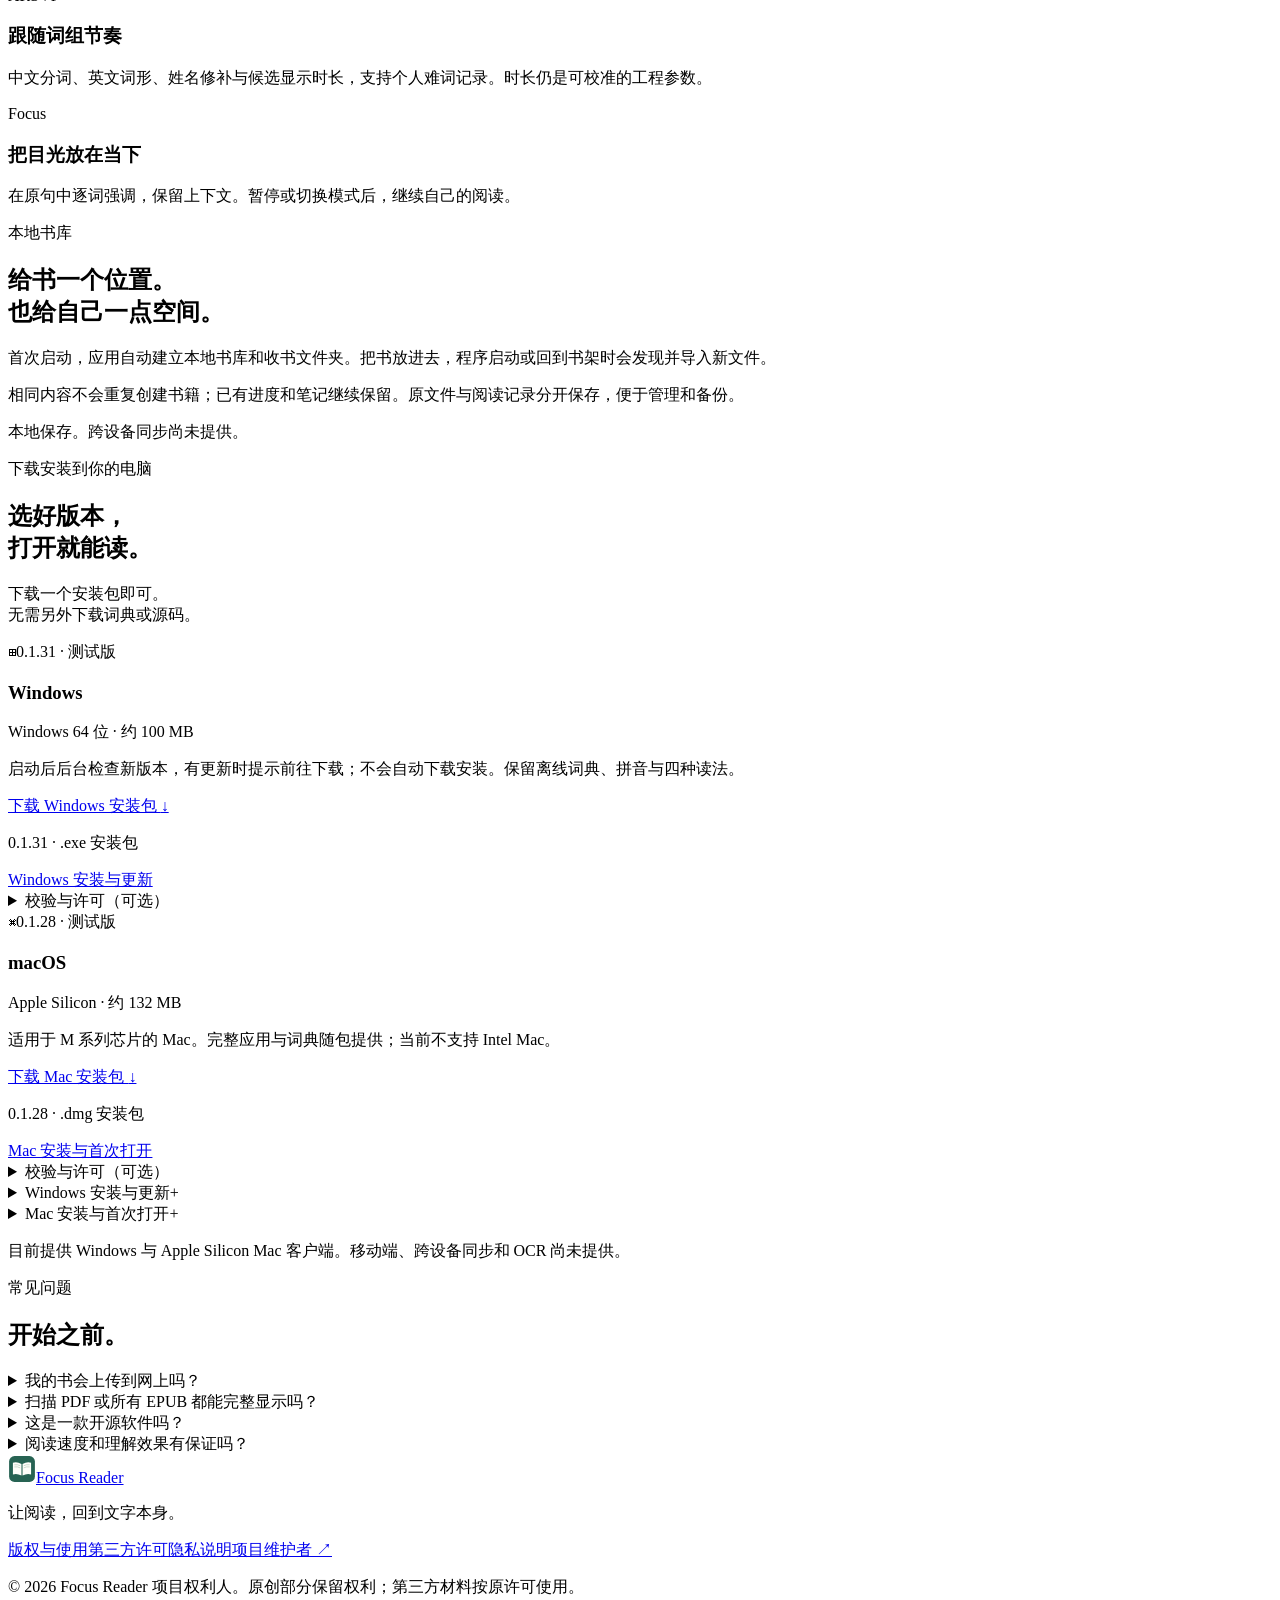
==== commit 3a0aaeb6: "Publish Windows 0.1.31 testing download" ====
--- a/index.html
+++ b/index.html
@@ -30,7 +30,7 @@
         <div class="hero-aside">
           <p class="lead">完整书页与逐词阅读，随时切换。<br>进度、笔记和词典，都留在你的电脑里。</p>
         <div class="hero-actions">
-          <a class="button primary" data-windows-download href="https://github.com/f4freak1995-dev/focus-reader/releases/download/v0.1.30-windows-testing/Focus-Reader-0.1.30-Windows-x64-setup.exe">下载 Windows 版 <span aria-hidden="true">↓</span></a>
+          <a class="button primary" data-windows-download href="https://github.com/f4freak1995-dev/focus-reader/releases/download/v0.1.31-windows-testing/Focus-Reader-0.1.31-Windows-x64-setup.exe">下载 Windows 版 <span aria-hidden="true">↓</span></a>
           <a class="button secondary" data-mac-download href="https://github.com/f4freak1995-dev/focus-reader/releases/download/v0.1.28-macos-testing/Focus-Reader-0.1.28-macOS-AppleSilicon.dmg">下载 Mac 版 <span aria-hidden="true">↓</span></a>
         </div>
           <p class="hero-note">Windows 64 位 / Mac M 系列芯片。词典随应用提供。</p>
@@ -104,13 +104,13 @@
       <div class="download-heading"><div><p class="eyebrow">下载安装到你的电脑</p><h2 id="download-title">选好版本，<br>打开就能读。</h2></div><p>下载一个安装包即可。<br>无需另外下载词典或源码。</p></div>
       <div class="download-platforms">
         <article class="download-card windows-download" id="windows-release" data-platform="windows">
-          <div class="card-top"><span class="platform-icon" aria-hidden="true">⊞</span><span class="pill">0.1.30 · 测试版</span></div>
+          <div class="card-top"><span class="platform-icon" aria-hidden="true">⊞</span><span class="pill">0.1.31 · 测试版</span></div>
           <h3>Windows</h3><p class="platform-detail">Windows 64 位 · 约 100 MB</p>
-          <p>改进批量导入、系统打开文件和阅读位置保护；保留离线词典、拼音与四种读法。</p>
-          <a class="button primary" data-windows-download href="https://github.com/f4freak1995-dev/focus-reader/releases/download/v0.1.30-windows-testing/Focus-Reader-0.1.30-Windows-x64-setup.exe">下载 Windows 安装包 <span aria-hidden="true">↓</span></a>
-          <p class="download-status" id="windows-status">0.1.30 · .exe 安装包</p>
+          <p>启动后后台检查新版本，有更新时提示前往下载；不会自动下载安装。保留离线词典、拼音与四种读法。</p>
+          <a class="button primary" data-windows-download href="https://github.com/f4freak1995-dev/focus-reader/releases/download/v0.1.31-windows-testing/Focus-Reader-0.1.31-Windows-x64-setup.exe">下载 Windows 安装包 <span aria-hidden="true">↓</span></a>
+          <p class="download-status" id="windows-status">0.1.31 · .exe 安装包</p>
           <a class="text-link" href="#windows-install">Windows 安装与更新</a>
-          <details class="checksum"><summary>校验与许可（可选）</summary><code id="windows-hash">6e5656cba5ea7e7ca6cdfae55f0e7b473b1996ee5f3c1fb685712c6090c4535d</code><p><a href="https://github.com/f4freak1995-dev/focus-reader/releases/download/v0.1.30-windows-testing/SHA256SUMS.txt">下载校验清单</a> · <a href="https://github.com/f4freak1995-dev/focus-reader/releases/download/v0.1.30-windows-testing/Focus-Reader-0.1.30-Third-Party-Notices.zip">第三方通知</a></p><p>当前 Windows 测试版未做发布签名。</p></details>
+          <details class="checksum"><summary>校验与许可（可选）</summary><code id="windows-hash">af605dd67238ee6f8cfd4c017408649283f6216f0482db8d20a34ce69a9ec3a7</code><p><a href="https://github.com/f4freak1995-dev/focus-reader/releases/download/v0.1.31-windows-testing/SHA256SUMS.txt">下载校验清单</a> · <a href="https://github.com/f4freak1995-dev/focus-reader/releases/download/v0.1.31-windows-testing/Focus-Reader-0.1.31-Third-Party-Notices.zip">第三方通知</a></p><p>当前 Windows 测试版未做发布签名。</p></details>
         </article>
         <article class="download-card mac-download" data-platform="mac">
           <div class="card-top"><span class="platform-icon" aria-hidden="true">⌘</span><span class="pill">0.1.28 · 测试版</span></div>
